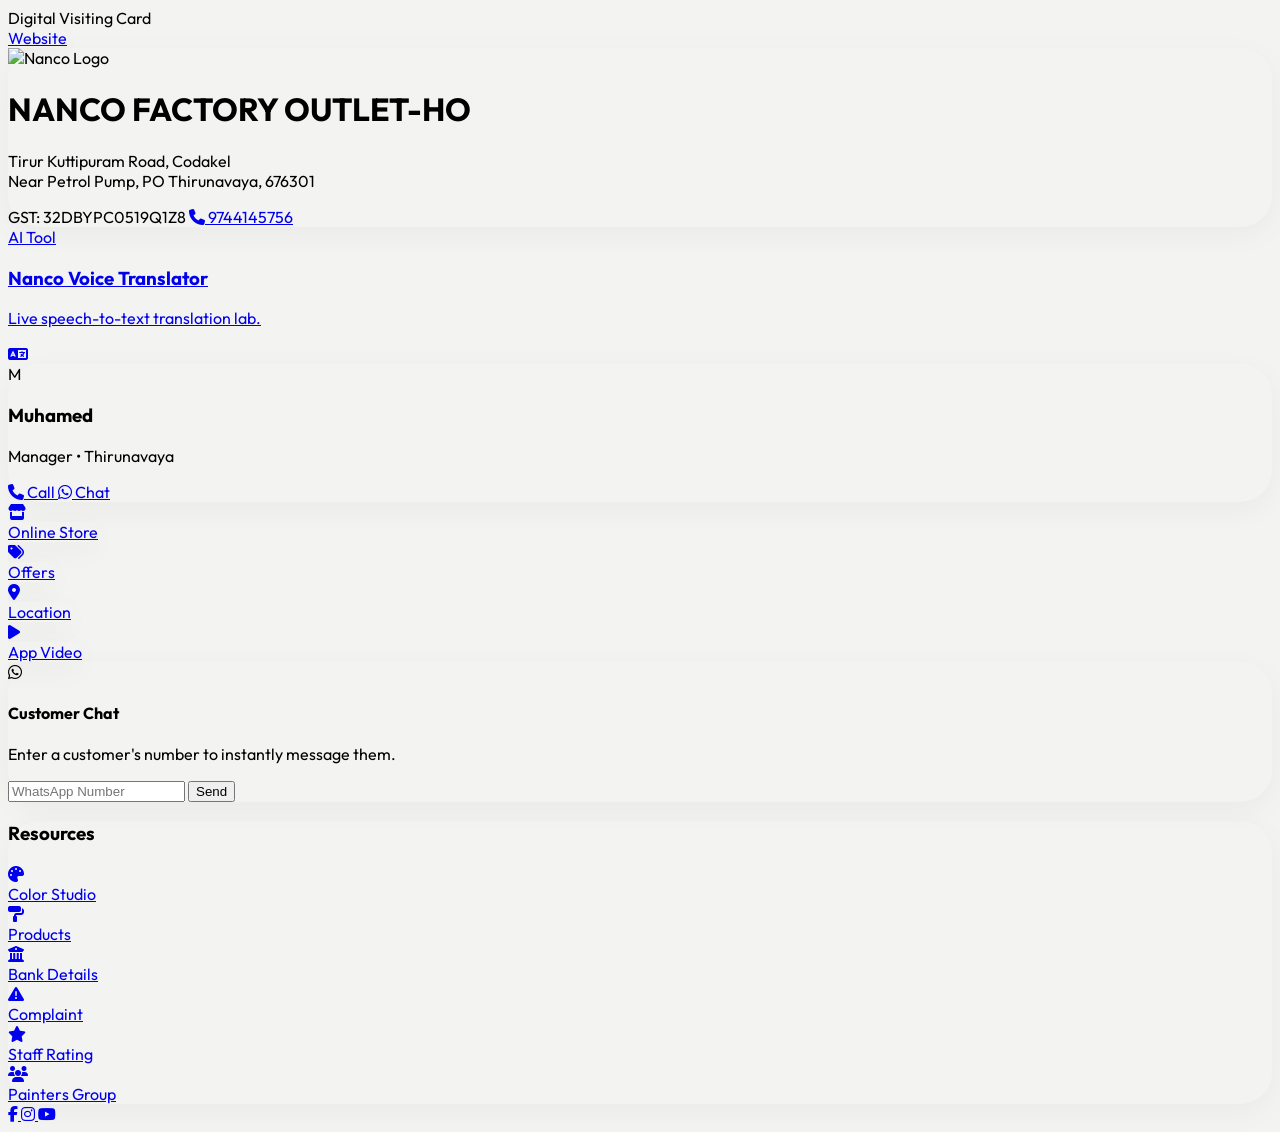
==== visiting_card/index.html @ 69cf0909 "Initial commit of full project" ====
<!DOCTYPE html>
<html lang="en">
<head>
    <meta charset="UTF-8">
    <meta name="viewport" content="width=device-width, initial-scale=1.0, maximum-scale=1.0, user-scalable=no">
    <title>Nanco Paints - Digital Visiting Card</title>
    
    <!-- Google Fonts -->
    <link rel="preconnect" href="https://fonts.googleapis.com">
    <link rel="preconnect" href="https://fonts.gstatic.com" crossorigin>
    <link href="https://fonts.googleapis.com/css2?family=Outfit:wght@300;400;500;600;700;800&display=swap" rel="stylesheet">
    
    <!-- Font Awesome -->
    <link rel="stylesheet" href="https://cdnjs.cloudflare.com/ajax/libs/font-awesome/6.4.0/css/all.min.css">
    
    <!-- Tailwind CSS -->
    <script src="https://cdn.tailwindcss.com"></script>
    <script>
        tailwind.config = {
            theme: {
                extend: {
                    fontFamily: {
                        sans: ['Outfit', 'sans-serif'],
                    },
                    colors: {
                        'lime-spark': '#d2e823',
                        'lavender-mist': '#e9c0e9',
                        'cobalt-band': '#2665d6',
                        'maroon-plate': '#780016',
                        'cobalt-deep': '#061492',
                        'forest-ink': '#254f1a',
                        'mustard-pop': '#d6a337',
                        'linen-canvas': '#f3f3f1',
                        'leaf-wash': '#ebffc5',
                        'moss-tint': '#e8efd6',
                    },
                    boxShadow: {
                        'bento': '0 8px 30px rgba(0,0,0,0.04)',
                        'bento-hover': '0 12px 40px rgba(0,0,0,0.08)',
                    }
                }
            }
        }
    </script>
    
    <style>
        body {
            background-color: #f3f3f1;
            font-family: 'Outfit', sans-serif;
            -webkit-tap-highlight-color: transparent;
        }
        
        .bento-card {
            border-radius: 32px;
            box-shadow: 0 8px 30px rgba(0,0,0,0.04);
            transition: transform 0.3s cubic-bezier(0.4, 0, 0.2, 1), box-shadow 0.3s cubic-bezier(0.4, 0, 0.2, 1);
        }
        
        .bento-card:hover {
            transform: translateY(-2px);
            box-shadow: 0 12px 40px rgba(0,0,0,0.08);
        }
        
        .bento-pill {
            border-radius: 99px;
            box-shadow: 0 4px 20px rgba(0,0,0,0.03);
            transition: all 0.2s ease;
        }
        
        .bento-pill:hover {
            transform: translateY(-2px);
            box-shadow: 0 8px 25px rgba(0,0,0,0.06);
        }

        .icon-wrapper {
            transition: transform 0.3s cubic-bezier(0.34, 1.56, 0.64, 1);
        }
        
        a:hover .icon-wrapper {
            transform: scale(1.1) rotate(5deg);
        }
    </style>
</head>
<body class="min-h-screen text-black flex flex-col items-center pb-20 pt-4 px-4 md:px-8">

    <!-- Floating Navigation Bar -->
    <div class="w-full max-w-2xl mb-6">
        <div class="bg-white rounded-full px-6 py-3 flex flex-row justify-between items-center shadow-bento">
            <div class="flex items-center">
                <span class="font-extrabold text-lg tracking-tight">Digital Visiting Card</span>
            </div>
            <a href="https://nanco-five.vercel.app/" target="_blank" class="bento-pill bg-gray-100 px-5 py-2 text-sm font-bold hover:bg-gray-200">
                Website
            </a>
        </div>
    </div>

    <div class="w-full max-w-2xl grid grid-cols-1 md:grid-cols-2 gap-4">

        <!-- Hero / Branch Info -->
        <div class="bento-card bg-white p-8 md:col-span-2 flex flex-col items-center text-center relative overflow-hidden">
            <div class="absolute -top-20 -right-20 w-48 h-48 bg-leaf-wash rounded-full opacity-50 blur-3xl"></div>
            <div class="absolute -bottom-20 -left-20 w-48 h-48 bg-lavender-mist rounded-full opacity-50 blur-3xl"></div>
            
            <img src="../card/light-logo.png" alt="Nanco Logo" class="h-12 md:h-16 object-contain mb-4 relative z-10">
            <h1 class="text-2xl md:text-3xl font-extrabold tracking-tight mb-2 relative z-10">NANCO FACTORY OUTLET-HO</h1>
            <p class="text-gray-500 text-sm md:text-base font-medium max-w-md mb-4 relative z-10">
                Tirur Kuttipuram Road, Codakel<br>Near Petrol Pump, PO Thirunavaya, 676301
            </p>
            
            <div class="flex flex-wrap justify-center gap-2 mb-2 relative z-10">
                <span class="bg-gray-100 text-gray-700 px-4 py-1.5 rounded-full text-xs font-bold">GST: 32DBYPC0519Q1Z8</span>
                <a href="tel:9744145756" class="bg-leaf-wash text-forest-ink px-4 py-1.5 rounded-full text-xs font-bold hover:bg-lime-spark transition-colors">
                    <i class="fa-solid fa-phone mr-1"></i> 9744145756
                </a>
            </div>
        </div>

        <!-- AI Voice Translator Link (Highlight) -->
        <a href="../card/index.html" class="bento-card bg-lime-spark p-6 md:col-span-2 flex items-center justify-between group cursor-pointer">
            <div>
                <div class="text-xs font-bold uppercase tracking-widest mb-1 opacity-70">AI Tool</div>
                <h3 class="text-xl font-extrabold">Nanco Voice Translator</h3>
                <p class="text-sm font-medium mt-1 opacity-80">Live speech-to-text translation lab.</p>
            </div>
            <div class="w-14 h-14 bg-white rounded-full flex items-center justify-center shadow-sm group-hover:scale-110 transition-transform">
                <i class="fa-solid fa-language text-2xl text-black"></i>
            </div>
        </a>

        <!-- Staff Card -->
        <div class="bento-card bg-lavender-mist p-6 flex flex-col justify-between">
            <div class="flex items-center gap-4 mb-6">
                <div class="w-16 h-16 bg-white rounded-full p-1 shadow-sm shrink-0">
                    <img src="staff/uploads/1781792643_6a33ff83ef217.jpeg" onerror="this.style.display='none'; this.nextElementSibling.style.display='flex';" class="w-full h-full rounded-full object-cover">
                    <div class="w-full h-full rounded-full bg-gray-200 hidden items-center justify-center text-gray-500 text-xl font-bold">M</div>
                </div>
                <div>
                    <h3 class="text-lg font-extrabold">Muhamed</h3>
                    <p class="text-sm font-medium opacity-75">Manager • Thirunavaya</p>
                </div>
            </div>
            
            <div class="flex gap-2">
                <a href="tel:9744145756" class="flex-1 bg-white rounded-2xl py-3 flex items-center justify-center gap-2 font-bold text-sm hover:bg-gray-50 transition-colors">
                    <i class="fa-solid fa-phone"></i> Call
                </a>
                <a href="https://wa.me/8111804398" target="_blank" class="flex-1 bg-white rounded-2xl py-3 flex items-center justify-center gap-2 font-bold text-sm hover:bg-gray-50 transition-colors">
                    <i class="fa-brands fa-whatsapp text-green-500 text-lg"></i> Chat
                </a>
            </div>
        </div>

        <!-- Quick Links Bento Grid -->
        <div class="grid grid-cols-2 gap-4">
            <a href="https://trkmfg.com/admin/cart/" target="_blank" class="bento-card bg-white p-5 flex flex-col items-center justify-center text-center group cursor-pointer aspect-square">
                <div class="w-12 h-12 bg-blue-50 text-blue-600 rounded-2xl flex items-center justify-center text-xl mb-3 icon-wrapper">
                    <i class="fa-solid fa-store"></i>
                </div>
                <span class="font-bold text-sm">Online Store</span>
            </a>
            
            <a href="https://trkmfg.com/color/login/offer_view.php" target="_blank" class="bento-card bg-white p-5 flex flex-col items-center justify-center text-center group cursor-pointer aspect-square">
                <div class="w-12 h-12 bg-orange-50 text-orange-500 rounded-2xl flex items-center justify-center text-xl mb-3 icon-wrapper">
                    <i class="fa-solid fa-tags"></i>
                </div>
                <span class="font-bold text-sm">Offers</span>
            </a>
            
            <a href="https://maps.app.goo.gl/jFPQ5KvFjgc5iy5z5" target="_blank" class="bento-card bg-white p-5 flex flex-col items-center justify-center text-center group cursor-pointer aspect-square">
                <div class="w-12 h-12 bg-red-50 text-red-500 rounded-2xl flex items-center justify-center text-xl mb-3 icon-wrapper">
                    <i class="fa-solid fa-location-dot"></i>
                </div>
                <span class="font-bold text-sm">Location</span>
            </a>

            <a href="https://trkmfg.com/nanco/login/all_product.php" target="_blank" class="bento-card bg-white p-5 flex flex-col items-center justify-center text-center group cursor-pointer aspect-square">
                <div class="w-12 h-12 bg-purple-50 text-purple-600 rounded-2xl flex items-center justify-center text-xl mb-3 icon-wrapper">
                    <i class="fa-solid fa-play"></i>
                </div>
                <span class="font-bold text-sm text-balance">App Video</span>
            </a>
        </div>

        <!-- Direct Customer Chat Widget -->
        <div class="bento-card bg-white p-6 md:col-span-2 flex flex-col md:flex-row items-center gap-4">
            <div class="w-12 h-12 bg-green-50 text-green-500 rounded-2xl flex items-center justify-center text-2xl shrink-0">
                <i class="fa-brands fa-whatsapp"></i>
            </div>
            <div class="flex-1 text-center md:text-left w-full">
                <h4 class="font-bold">Customer Chat</h4>
                <p class="text-xs text-gray-500 mb-2 md:mb-0">Enter a customer's number to instantly message them.</p>
            </div>
            <div class="flex w-full md:w-auto">
                <input type="tel" id="customer_mobile" placeholder="WhatsApp Number" class="bg-gray-100 rounded-l-2xl px-4 py-3 text-sm font-medium w-full md:w-48 outline-none focus:ring-2 focus:ring-lime-spark">
                <button onclick="openWhatsapp()" class="bg-black text-white px-5 py-3 rounded-r-2xl font-bold text-sm hover:bg-gray-800 transition-colors">
                    Send
                </button>
            </div>
        </div>

        <!-- Additional Links List -->
        <div class="bento-card bg-white p-6 md:col-span-2">
            <h3 class="font-extrabold text-lg mb-4">Resources</h3>
            <div class="grid grid-cols-1 sm:grid-cols-2 gap-3">
                <a href="https://nanco-five.vercel.app/colors.html" target="_blank" class="flex items-center gap-3 p-3 rounded-2xl hover:bg-gray-50 transition-colors group">
                    <div class="w-10 h-10 bg-leaf-wash rounded-full flex items-center justify-center text-forest-ink icon-wrapper"><i class="fa-solid fa-palette"></i></div>
                    <span class="font-semibold text-sm">Color Studio</span>
                </a>
                <a href="https://nanco-five.vercel.app/products.html" target="_blank" class="flex items-center gap-3 p-3 rounded-2xl hover:bg-gray-50 transition-colors group">
                    <div class="w-10 h-10 bg-gray-100 rounded-full flex items-center justify-center text-gray-700 icon-wrapper"><i class="fa-solid fa-paint-roller"></i></div>
                    <span class="font-semibold text-sm">Products</span>
                </a>
                <a href="bank_details.php?id=9" target="_blank" class="flex items-center gap-3 p-3 rounded-2xl hover:bg-gray-50 transition-colors group">
                    <div class="w-10 h-10 bg-gray-100 rounded-full flex items-center justify-center text-gray-700 icon-wrapper"><i class="fa-solid fa-building-columns"></i></div>
                    <span class="font-semibold text-sm">Bank Details</span>
                </a>
                <a href="https://trkmfg.com/nanco/complaint.php" target="_blank" class="flex items-center gap-3 p-3 rounded-2xl hover:bg-gray-50 transition-colors group">
                    <div class="w-10 h-10 bg-gray-100 rounded-full flex items-center justify-center text-gray-700 icon-wrapper"><i class="fa-solid fa-triangle-exclamation"></i></div>
                    <span class="font-semibold text-sm">Complaint</span>
                </a>
                <a href="https://trkmfg.com/nanco/staff_rating.php" target="_blank" class="flex items-center gap-3 p-3 rounded-2xl hover:bg-gray-50 transition-colors group">
                    <div class="w-10 h-10 bg-gray-100 rounded-full flex items-center justify-center text-gray-700 icon-wrapper"><i class="fa-solid fa-star"></i></div>
                    <span class="font-semibold text-sm">Staff Rating</span>
                </a>
                <a href="https://chat.whatsapp.com/E2bJkGaMHL31SEFvOdfPUx?s=qt&amp;p=a&amp;mlu=2&amp;amv=3" target="_blank" class="flex items-center gap-3 p-3 rounded-2xl hover:bg-gray-50 transition-colors group">
                    <div class="w-10 h-10 bg-green-100 rounded-full flex items-center justify-center text-green-700 icon-wrapper"><i class="fa-solid fa-users"></i></div>
                    <span class="font-semibold text-sm">Painters Group</span>
                </a>
            </div>
        </div>

        <!-- Footer Socials -->
        <div class="md:col-span-2 flex justify-center gap-4 mt-4">
            <a href="https://www.facebook.com/share/1FBpDUJU29/" target="_blank" class="w-12 h-12 bg-white rounded-full flex items-center justify-center text-xl text-blue-600 shadow-sm hover:scale-110 hover:-rotate-6 transition-transform">
                <i class="fa-brands fa-facebook-f"></i>
            </a>
            <a href="https://www.instagram.com/nancopaints" target="_blank" class="w-12 h-12 bg-white rounded-full flex items-center justify-center text-xl text-pink-600 shadow-sm hover:scale-110 hover:-rotate-6 transition-transform">
                <i class="fa-brands fa-instagram"></i>
            </a>
            <a href="https://www.youtube.com/@nancopaints" target="_blank" class="w-12 h-12 bg-white rounded-full flex items-center justify-center text-xl text-red-600 shadow-sm hover:scale-110 hover:-rotate-6 transition-transform">
                <i class="fa-brands fa-youtube"></i>
            </a>
        </div>

    </div>

    <script>
        function openWhatsapp() {
            let mobile = document.getElementById('customer_mobile').value.trim();
            if (mobile === '') {
                alert('Please enter a WhatsApp number');
                return;
            }
            // Strip non-digits
            mobile = mobile.replace(/\D/g, '');
            // Only add country code if it's 10 digits
            let finalNumber = mobile.length === 10 ? '91' + mobile : mobile;
            window.open('https://wa.me/' + finalNumber, '_blank');
        }
    </script>
</body>
</html>
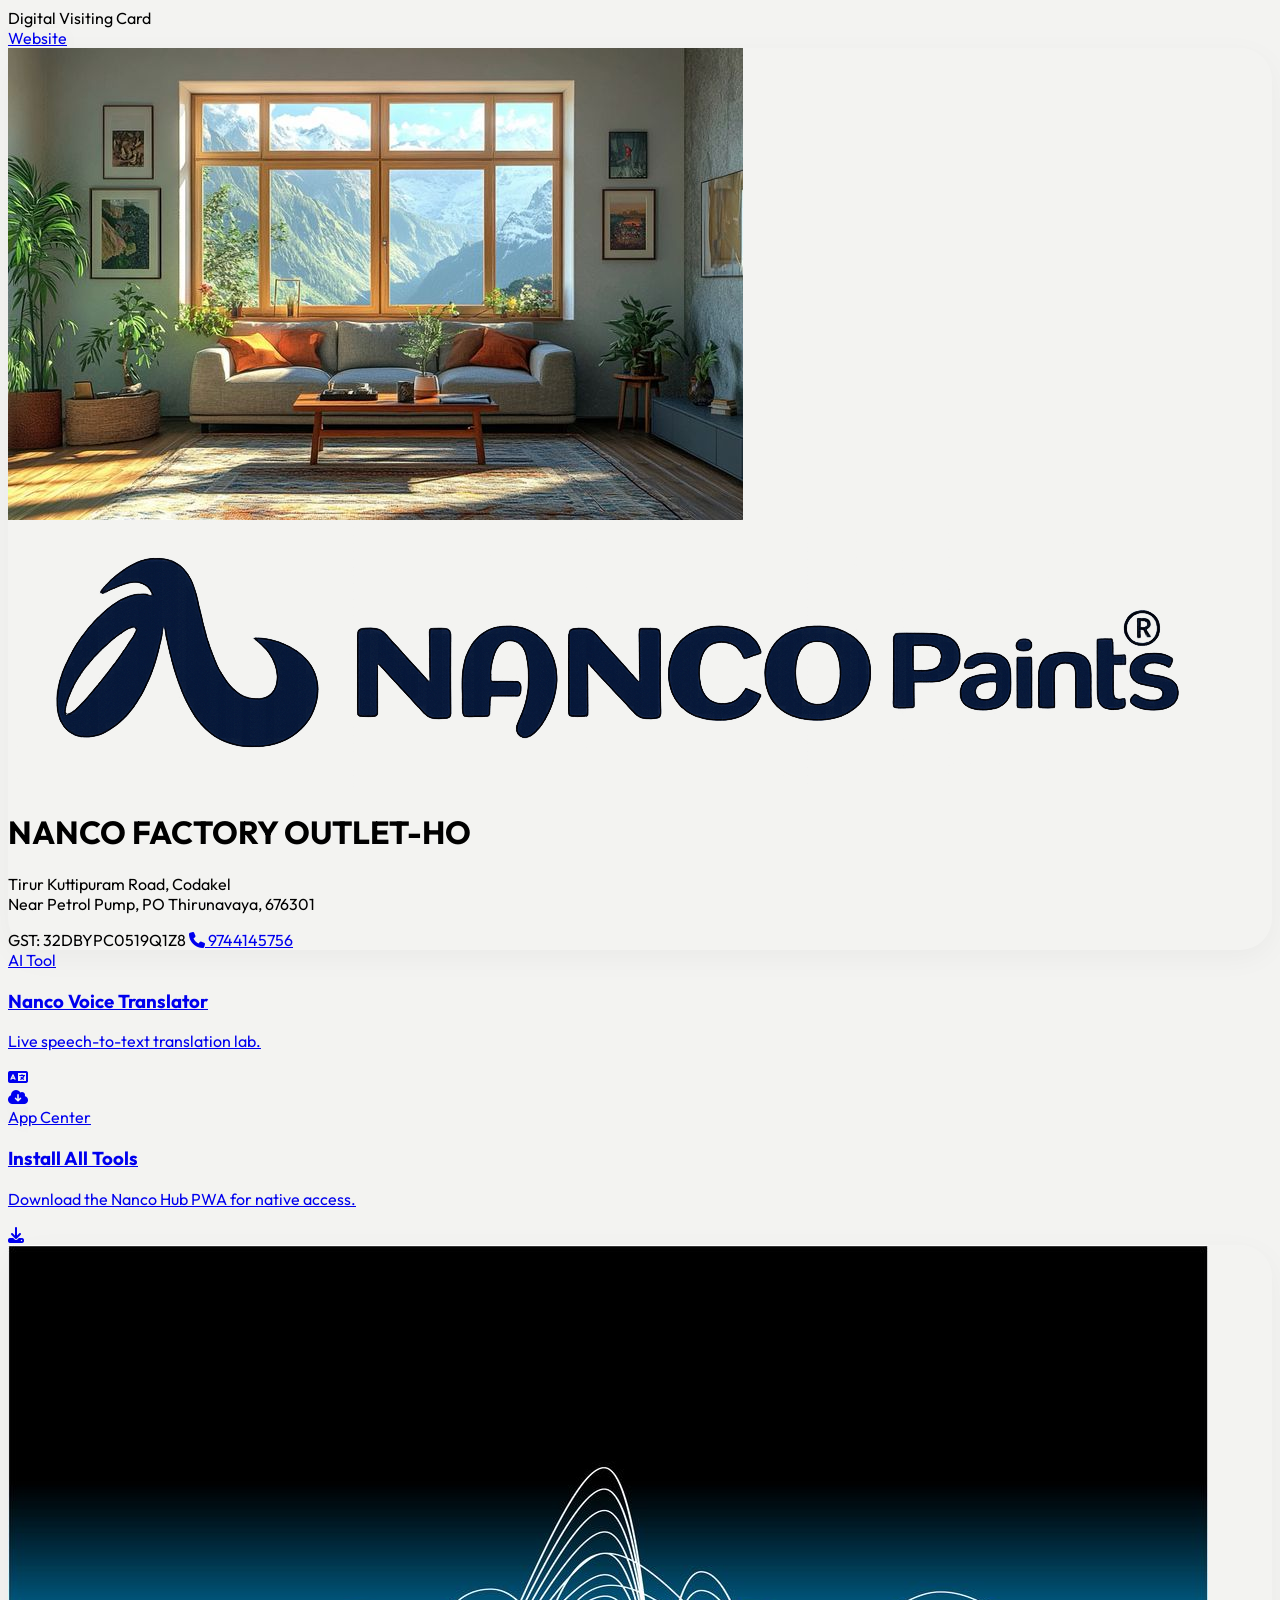
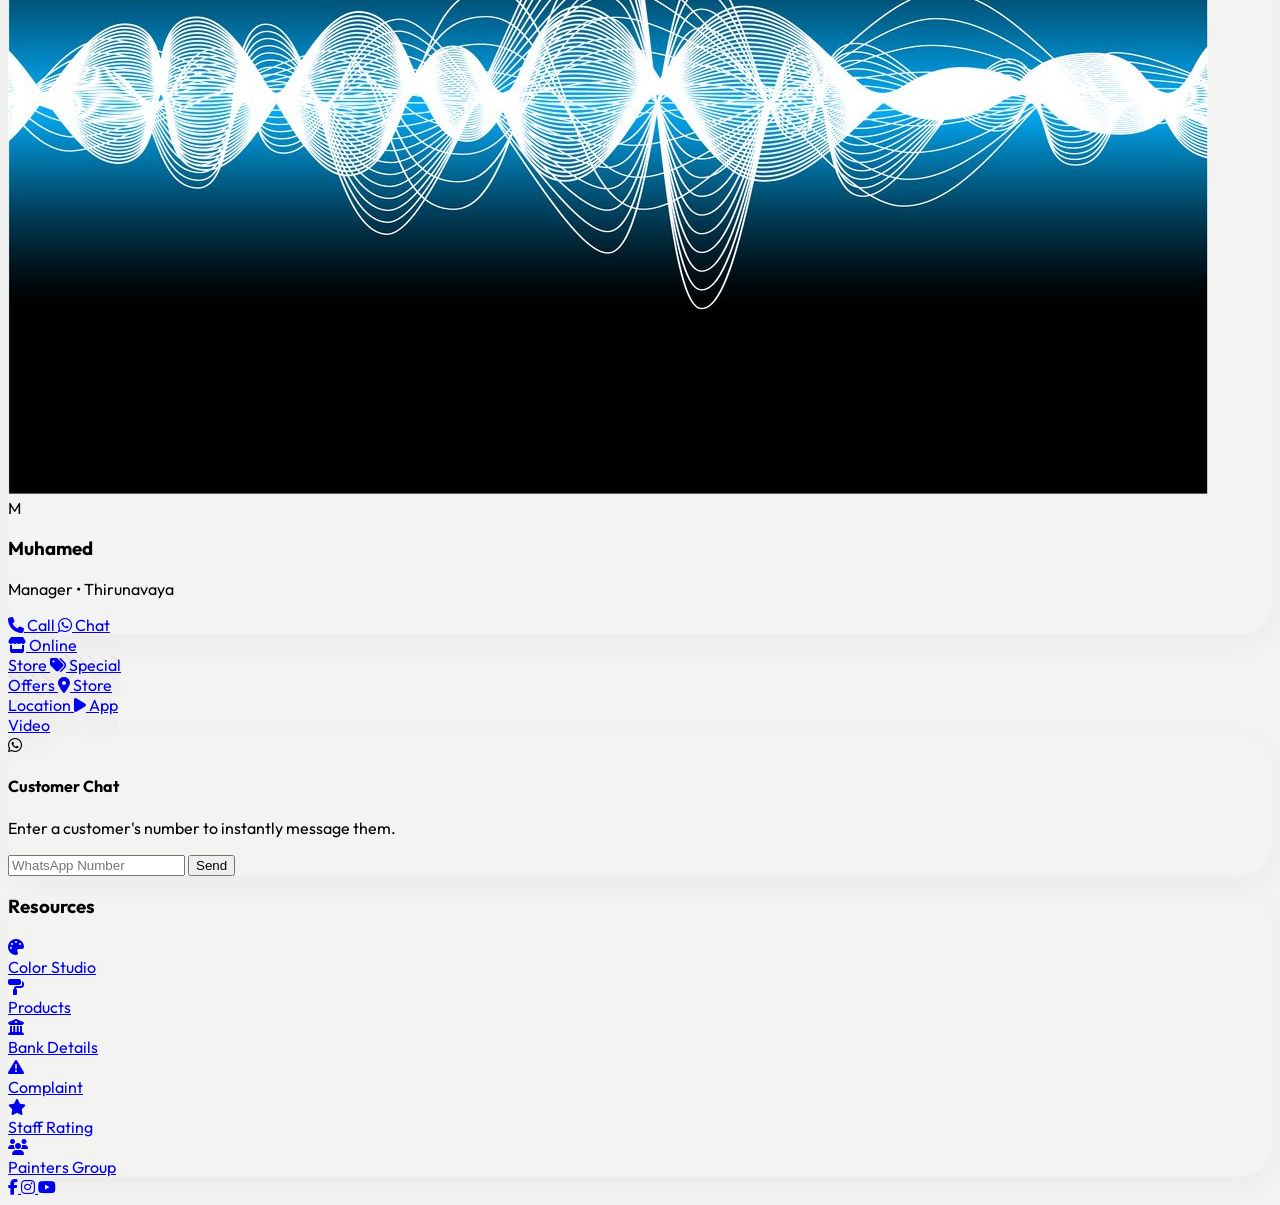
==== commit 500269e7: "Refactor TTS audio sharing to Base64, add download button, enable continuous speech recognition, and" ====
--- a/visiting_card/index.html
+++ b/visiting_card/index.html
@@ -84,40 +84,42 @@
 <body class="min-h-screen text-black flex flex-col items-center pb-20 pt-4 px-4 md:px-8">
 
     <!-- Floating Navigation Bar -->
-    <div class="w-full max-w-2xl mb-6">
-        <div class="bg-white rounded-full px-6 py-3 flex flex-row justify-between items-center shadow-bento">
+    <div class="w-full max-w-4xl mb-6">
+        <div class="bg-gray-900 text-white rounded-full px-6 py-3 flex flex-row justify-between items-center shadow-bento border border-white/10">
             <div class="flex items-center">
-                <span class="font-extrabold text-lg tracking-tight">Digital Visiting Card</span>
-            </div>
-            <a href="https://nanco-five.vercel.app/" target="_blank" class="bento-pill bg-gray-100 px-5 py-2 text-sm font-bold hover:bg-gray-200">
+                <span class="font-extrabold text-lg tracking-tight drop-shadow-md">Digital Visiting Card</span>
+            </div>
+            <a href="https://nanco-five.vercel.app/" target="_blank" class="bento-pill bg-lime-spark text-black px-5 py-2 text-sm font-bold hover:bg-white transition-colors shadow-sm">
                 Website
             </a>
         </div>
     </div>
 
-    <div class="w-full max-w-2xl grid grid-cols-1 md:grid-cols-2 gap-4">
+    <div class="w-full max-w-4xl grid grid-cols-1 md:grid-cols-2 gap-4">
 
         <!-- Hero / Branch Info -->
-        <div class="bento-card bg-white p-8 md:col-span-2 flex flex-col items-center text-center relative overflow-hidden">
-            <div class="absolute -top-20 -right-20 w-48 h-48 bg-leaf-wash rounded-full opacity-50 blur-3xl"></div>
-            <div class="absolute -bottom-20 -left-20 w-48 h-48 bg-lavender-mist rounded-full opacity-50 blur-3xl"></div>
-            
-            <img src="../card/light-logo.png" alt="Nanco Logo" class="h-12 md:h-16 object-contain mb-4 relative z-10">
-            <h1 class="text-2xl md:text-3xl font-extrabold tracking-tight mb-2 relative z-10">NANCO FACTORY OUTLET-HO</h1>
-            <p class="text-gray-500 text-sm md:text-base font-medium max-w-md mb-4 relative z-10">
+        <div class="bento-card bg-gray-900 p-8 md:col-span-2 flex flex-col items-center text-center relative overflow-hidden">
+            <!-- Background Image with Dark Overlay -->
+            <div class="absolute inset-0 z-0 bg-black">
+                <img src="../assets/visualizer%20bg.jpg" alt="Background" class="w-full h-full object-cover opacity-40">
+            </div>
+            
+            <img src="../card/light-logo.png" alt="Nanco Logo" class="h-12 md:h-16 object-contain mb-4 relative z-10 brightness-0 invert drop-shadow-md">
+            <h1 class="text-2xl md:text-3xl font-extrabold tracking-tight mb-2 relative z-10 text-white drop-shadow-lg">NANCO FACTORY OUTLET-HO</h1>
+            <p class="text-gray-200 text-sm md:text-base font-medium max-w-md mb-4 relative z-10 drop-shadow-md">
                 Tirur Kuttipuram Road, Codakel<br>Near Petrol Pump, PO Thirunavaya, 676301
             </p>
             
             <div class="flex flex-wrap justify-center gap-2 mb-2 relative z-10">
-                <span class="bg-gray-100 text-gray-700 px-4 py-1.5 rounded-full text-xs font-bold">GST: 32DBYPC0519Q1Z8</span>
-                <a href="tel:9744145756" class="bg-leaf-wash text-forest-ink px-4 py-1.5 rounded-full text-xs font-bold hover:bg-lime-spark transition-colors">
+                <span class="bg-black/40 text-white px-4 py-1.5 rounded-full text-xs font-bold backdrop-blur-md border border-white/10">GST: 32DBYPC0519Q1Z8</span>
+                <a href="tel:9744145756" class="bg-lime-spark text-black px-4 py-1.5 rounded-full text-xs font-bold hover:bg-white transition-colors shadow-lg">
                     <i class="fa-solid fa-phone mr-1"></i> 9744145756
                 </a>
             </div>
         </div>
 
         <!-- AI Voice Translator Link (Highlight) -->
-        <a href="../card/index.html" class="bento-card bg-lime-spark p-6 md:col-span-2 flex items-center justify-between group cursor-pointer">
+        <a href="../card/index.html" class="bento-card bg-lime-spark p-6 md:col-span-2 flex items-center justify-between group cursor-pointer shadow-md">
             <div>
                 <div class="text-xs font-bold uppercase tracking-widest mb-1 opacity-70">AI Tool</div>
                 <h3 class="text-xl font-extrabold">Nanco Voice Translator</h3>
@@ -128,57 +130,73 @@
             </div>
         </a>
 
+        <!-- Install All PWA App Link -->
+        <a href="https://nanco-five.vercel.app/" target="_blank" class="bento-card bg-gradient-to-r from-blue-600 to-indigo-800 text-white p-6 md:col-span-2 flex items-center justify-between group cursor-pointer relative overflow-hidden shadow-lg border border-black/5">
+            <!-- Background accent graphic -->
+            <i class="fa-solid fa-cloud-arrow-down absolute -right-4 -bottom-6 text-9xl opacity-10 transform group-hover:-translate-y-2 group-hover:scale-110 transition-all duration-500"></i>
+            
+            <div class="relative z-10">
+                <div class="text-xs font-bold uppercase tracking-widest mb-1 text-blue-200">App Center</div>
+                <h3 class="text-xl font-extrabold drop-shadow-sm">Install All Tools</h3>
+                <p class="text-sm font-medium mt-1 text-blue-100/90">Download the Nanco Hub PWA for native access.</p>
+            </div>
+            <div class="w-14 h-14 bg-white/10 backdrop-blur-md rounded-full flex items-center justify-center shadow-sm border border-white/20 group-hover:scale-110 group-hover:bg-white/20 transition-all relative z-10">
+                <i class="fa-solid fa-download text-xl text-white"></i>
+            </div>
+        </a>
+
         <!-- Staff Card -->
-        <div class="bento-card bg-lavender-mist p-6 flex flex-col justify-between">
-            <div class="flex items-center gap-4 mb-6">
-                <div class="w-16 h-16 bg-white rounded-full p-1 shadow-sm shrink-0">
+        <div class="bento-card bg-gray-900 p-6 flex flex-col justify-between relative overflow-hidden text-white">
+            <!-- Background Image with Dark Overlay -->
+            <div class="absolute inset-0 z-0 bg-black">
+                <img src="../assets/callbg.jpg" alt="Background" class="w-full h-full object-cover opacity-50">
+            </div>
+
+            <div class="flex items-center gap-4 mb-6 relative z-10 drop-shadow-md">
+                <div class="w-16 h-16 bg-white/10 rounded-full p-1 shadow-sm shrink-0 backdrop-blur-md border border-white/20">
                     <img src="staff/uploads/1781792643_6a33ff83ef217.jpeg" onerror="this.style.display='none'; this.nextElementSibling.style.display='flex';" class="w-full h-full rounded-full object-cover">
-                    <div class="w-full h-full rounded-full bg-gray-200 hidden items-center justify-center text-gray-500 text-xl font-bold">M</div>
+                    <div class="w-full h-full rounded-full bg-gray-800 hidden items-center justify-center text-white text-xl font-bold">M</div>
                 </div>
                 <div>
-                    <h3 class="text-lg font-extrabold">Muhamed</h3>
-                    <p class="text-sm font-medium opacity-75">Manager • Thirunavaya</p>
+                    <h3 class="text-lg font-extrabold text-white drop-shadow-lg">Muhamed</h3>
+                    <p class="text-sm font-medium text-gray-200">Manager • Thirunavaya</p>
                 </div>
             </div>
             
-            <div class="flex gap-2">
-                <a href="tel:9744145756" class="flex-1 bg-white rounded-2xl py-3 flex items-center justify-center gap-2 font-bold text-sm hover:bg-gray-50 transition-colors">
+            <div class="flex gap-2 relative z-10">
+                <a href="tel:9744145756" class="flex-1 bg-white/20 rounded-2xl py-3 flex items-center justify-center gap-2 font-bold text-sm text-white hover:bg-white/30 backdrop-blur-md border border-white/10 transition-colors shadow-lg">
                     <i class="fa-solid fa-phone"></i> Call
                 </a>
-                <a href="https://wa.me/8111804398" target="_blank" class="flex-1 bg-white rounded-2xl py-3 flex items-center justify-center gap-2 font-bold text-sm hover:bg-gray-50 transition-colors">
-                    <i class="fa-brands fa-whatsapp text-green-500 text-lg"></i> Chat
+                <a href="https://wa.me/8111804398" target="_blank" class="flex-1 bg-lime-spark rounded-2xl py-3 flex items-center justify-center gap-2 font-bold text-sm text-black hover:bg-white transition-colors shadow-lg">
+                    <i class="fa-brands fa-whatsapp text-green-700 text-lg"></i> Chat
                 </a>
             </div>
         </div>
 
         <!-- Quick Links Bento Grid -->
         <div class="grid grid-cols-2 gap-4">
-            <a href="https://trkmfg.com/admin/cart/" target="_blank" class="bento-card bg-white p-5 flex flex-col items-center justify-center text-center group cursor-pointer aspect-square">
-                <div class="w-12 h-12 bg-blue-50 text-blue-600 rounded-2xl flex items-center justify-center text-xl mb-3 icon-wrapper">
-                    <i class="fa-solid fa-store"></i>
-                </div>
-                <span class="font-bold text-sm">Online Store</span>
-            </a>
-            
-            <a href="https://trkmfg.com/color/login/offer_view.php" target="_blank" class="bento-card bg-white p-5 flex flex-col items-center justify-center text-center group cursor-pointer aspect-square">
-                <div class="w-12 h-12 bg-orange-50 text-orange-500 rounded-2xl flex items-center justify-center text-xl mb-3 icon-wrapper">
-                    <i class="fa-solid fa-tags"></i>
-                </div>
-                <span class="font-bold text-sm">Offers</span>
-            </a>
-            
-            <a href="https://maps.app.goo.gl/jFPQ5KvFjgc5iy5z5" target="_blank" class="bento-card bg-white p-5 flex flex-col items-center justify-center text-center group cursor-pointer aspect-square">
-                <div class="w-12 h-12 bg-red-50 text-red-500 rounded-2xl flex items-center justify-center text-xl mb-3 icon-wrapper">
-                    <i class="fa-solid fa-location-dot"></i>
-                </div>
-                <span class="font-bold text-sm">Location</span>
-            </a>
-
-            <a href="https://trkmfg.com/nanco/login/all_product.php" target="_blank" class="bento-card bg-white p-5 flex flex-col items-center justify-center text-center group cursor-pointer aspect-square">
-                <div class="w-12 h-12 bg-purple-50 text-purple-600 rounded-2xl flex items-center justify-center text-xl mb-3 icon-wrapper">
-                    <i class="fa-solid fa-play"></i>
-                </div>
-                <span class="font-bold text-sm text-balance">App Video</span>
+            <!-- Cobalt Band with Grid Pattern -->
+            <a href="https://trkmfg.com/admin/cart/" target="_blank" class="bento-card bg-cobalt-band text-white p-5 flex flex-col items-end justify-start text-right group cursor-pointer aspect-square relative overflow-hidden shadow-lg border border-black/5" style="background-image: linear-gradient(rgba(255,255,255,0.1) 1px, transparent 1px), linear-gradient(90deg, rgba(255,255,255,0.1) 1px, transparent 1px); background-size: 20px 20px;">
+                <i class="fa-solid fa-store absolute -bottom-2 left-0 md:left-2 text-[7rem] md:text-[8rem] opacity-40 transform -rotate-12 group-hover:scale-110 group-hover:-rotate-6 transition-transform duration-500"></i>
+                <span class="font-extrabold text-base md:text-lg drop-shadow-md relative z-10 leading-tight">Online<br>Store</span>
+            </a>
+            
+            <!-- Mustard Pop with Diagonal Stripes -->
+            <a href="https://trkmfg.com/color/login/offer_view.php" target="_blank" class="bento-card bg-mustard-pop text-black p-5 flex flex-col items-end justify-start text-right group cursor-pointer aspect-square relative overflow-hidden shadow-lg border border-black/5" style="background-image: repeating-linear-gradient(45deg, rgba(0,0,0,0.05) 0, rgba(0,0,0,0.05) 2px, transparent 2px, transparent 8px);">
+                <i class="fa-solid fa-tags absolute -bottom-2 left-0 md:left-2 text-[7rem] md:text-[8rem] opacity-30 transform -rotate-12 group-hover:scale-110 group-hover:-rotate-6 transition-transform duration-500"></i>
+                <span class="font-extrabold text-base md:text-lg drop-shadow-sm relative z-10 leading-tight">Special<br>Offers</span>
+            </a>
+            
+            <!-- Maroon Plate with Polka Dots -->
+            <a href="https://maps.app.goo.gl/jFPQ5KvFjgc5iy5z5" target="_blank" class="bento-card bg-maroon-plate text-white p-5 flex flex-col items-end justify-start text-right group cursor-pointer aspect-square relative overflow-hidden shadow-lg border border-black/5" style="background-image: radial-gradient(rgba(255,255,255,0.15) 2px, transparent 2px); background-size: 16px 16px;">
+                <i class="fa-solid fa-location-dot absolute -bottom-2 left-2 md:left-4 text-[7rem] md:text-[8rem] opacity-40 transform -rotate-12 group-hover:scale-110 group-hover:-rotate-6 transition-transform duration-500"></i>
+                <span class="font-extrabold text-base md:text-lg drop-shadow-md relative z-10 leading-tight">Store<br>Location</span>
+            </a>
+
+            <!-- Forest Ink with Reverse Diagonal Stripes -->
+            <a href="https://trkmfg.com/nanco/login/all_product.php" target="_blank" class="bento-card bg-forest-ink text-white p-5 flex flex-col items-end justify-start text-right group cursor-pointer aspect-square relative overflow-hidden shadow-lg border border-black/5" style="background-image: repeating-linear-gradient(-45deg, rgba(255,255,255,0.06) 0, rgba(255,255,255,0.06) 2px, transparent 2px, transparent 8px);">
+                <i class="fa-solid fa-play absolute -bottom-2 left-0 md:left-2 text-[7rem] md:text-[8rem] opacity-40 transform -rotate-12 group-hover:scale-110 group-hover:-rotate-6 transition-transform duration-500"></i>
+                <span class="font-extrabold text-base md:text-lg text-balance drop-shadow-md relative z-10 leading-tight">App<br>Video</span>
             </a>
         </div>
 
@@ -200,8 +218,8 @@
         </div>
 
         <!-- Additional Links List -->
-        <div class="bento-card bg-white p-6 md:col-span-2">
-            <h3 class="font-extrabold text-lg mb-4">Resources</h3>
+        <div class="bento-card bg-lavender-mist p-6 md:col-span-2 border border-black/5">
+            <h3 class="font-extrabold text-lg mb-4 text-black">Resources</h3>
             <div class="grid grid-cols-1 sm:grid-cols-2 gap-3">
                 <a href="https://nanco-five.vercel.app/colors.html" target="_blank" class="flex items-center gap-3 p-3 rounded-2xl hover:bg-gray-50 transition-colors group">
                     <div class="w-10 h-10 bg-leaf-wash rounded-full flex items-center justify-center text-forest-ink icon-wrapper"><i class="fa-solid fa-palette"></i></div>
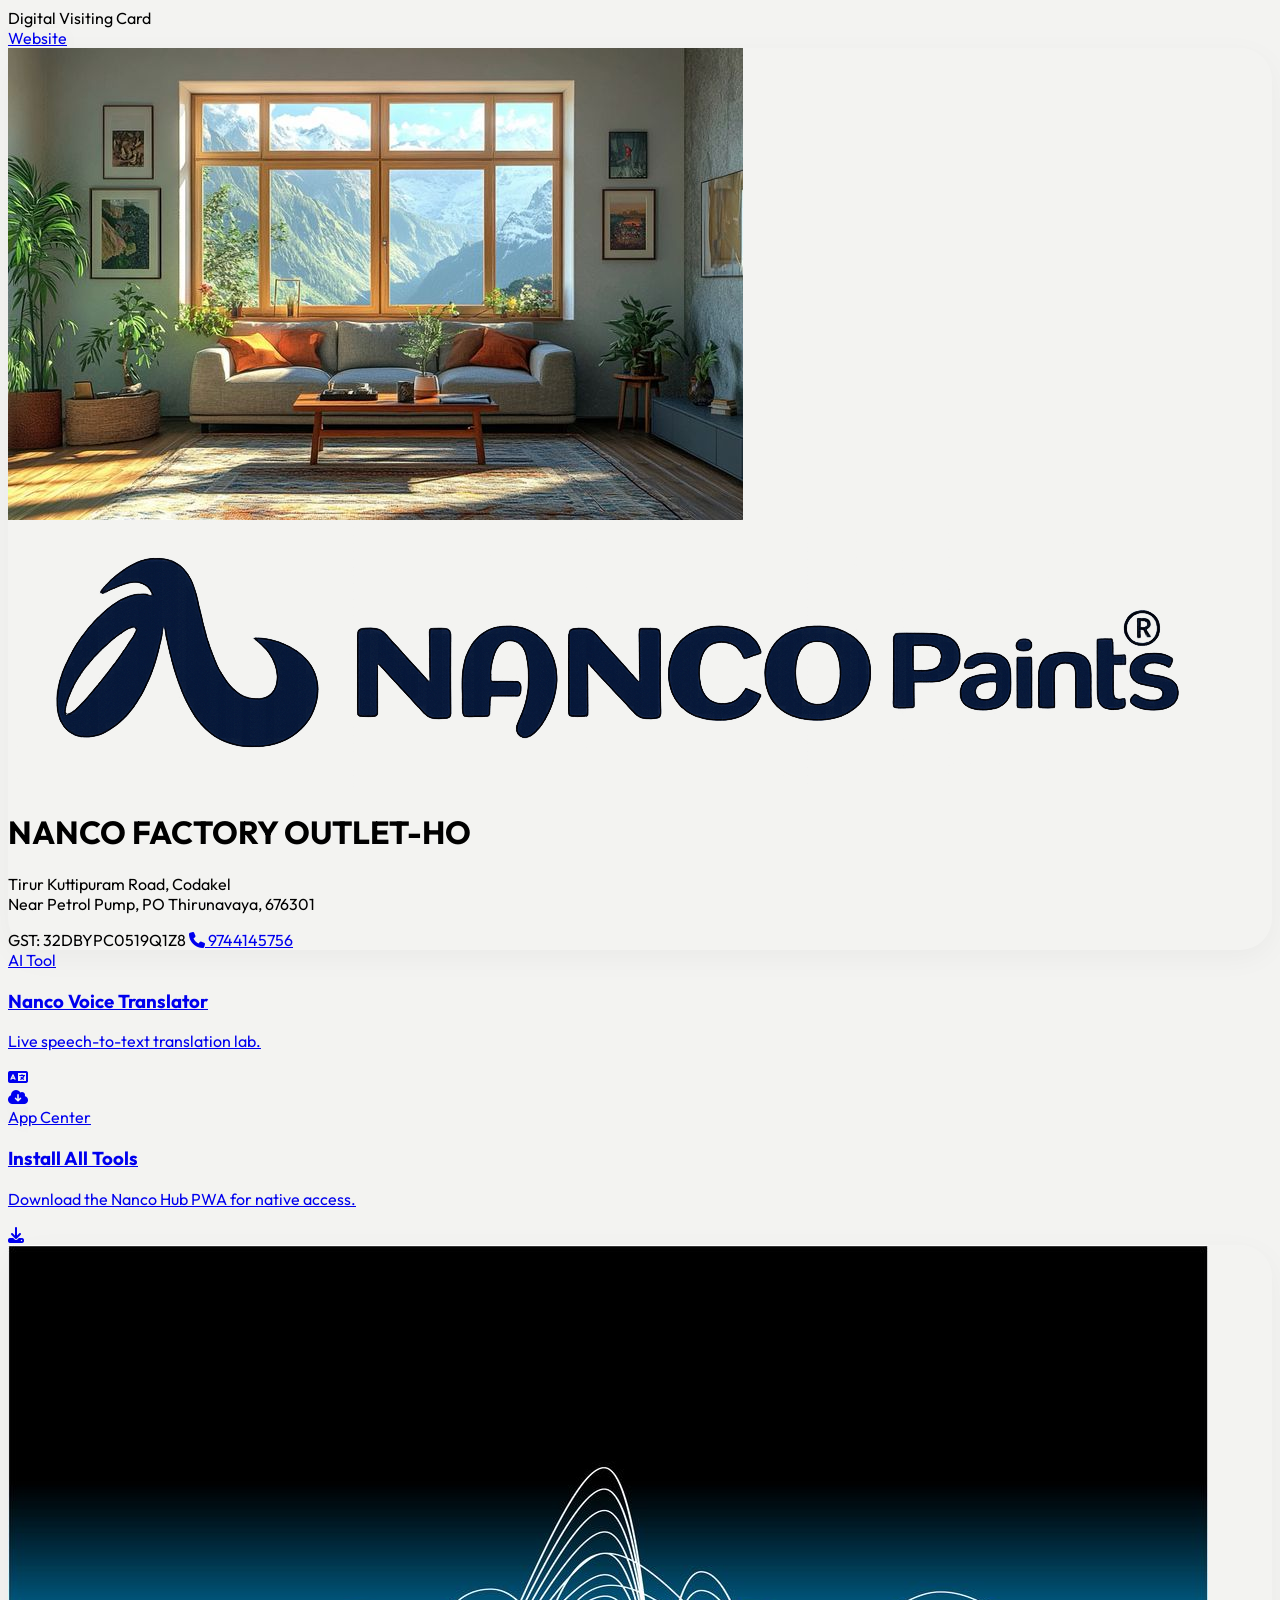
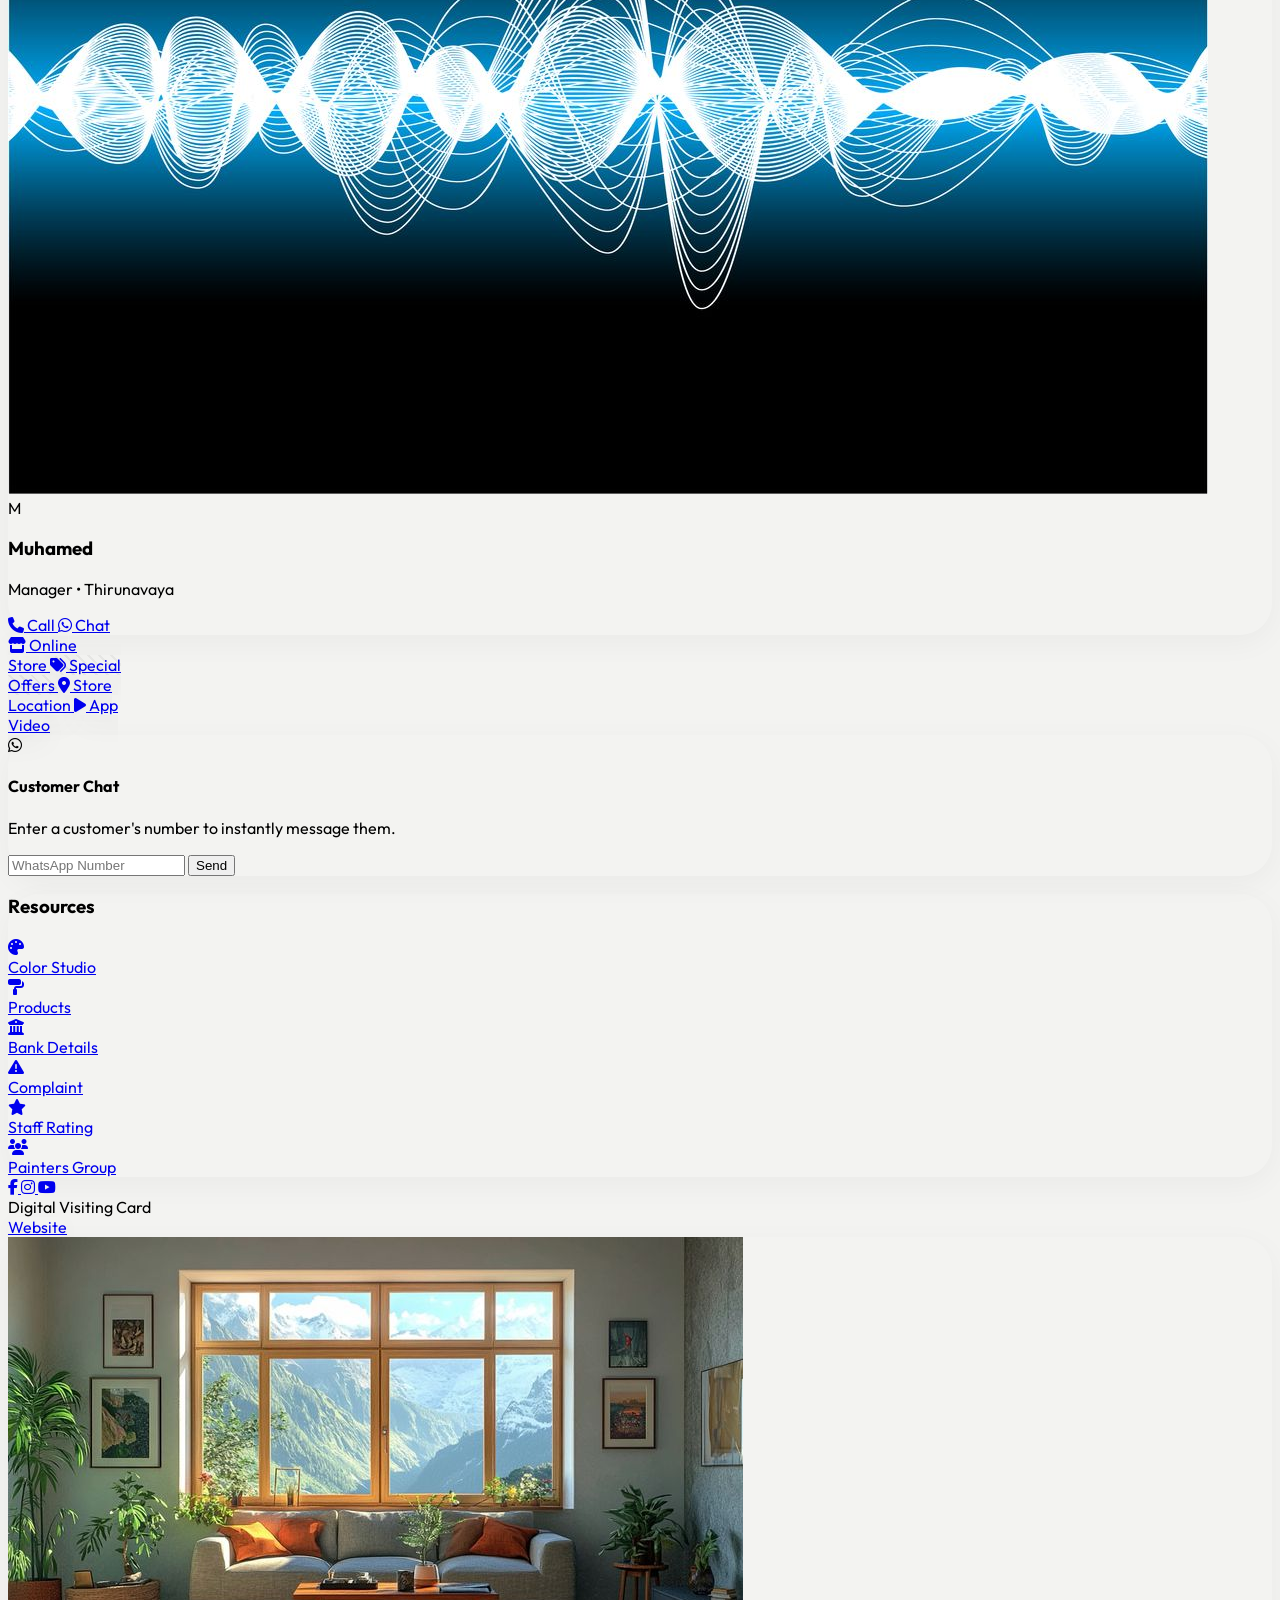
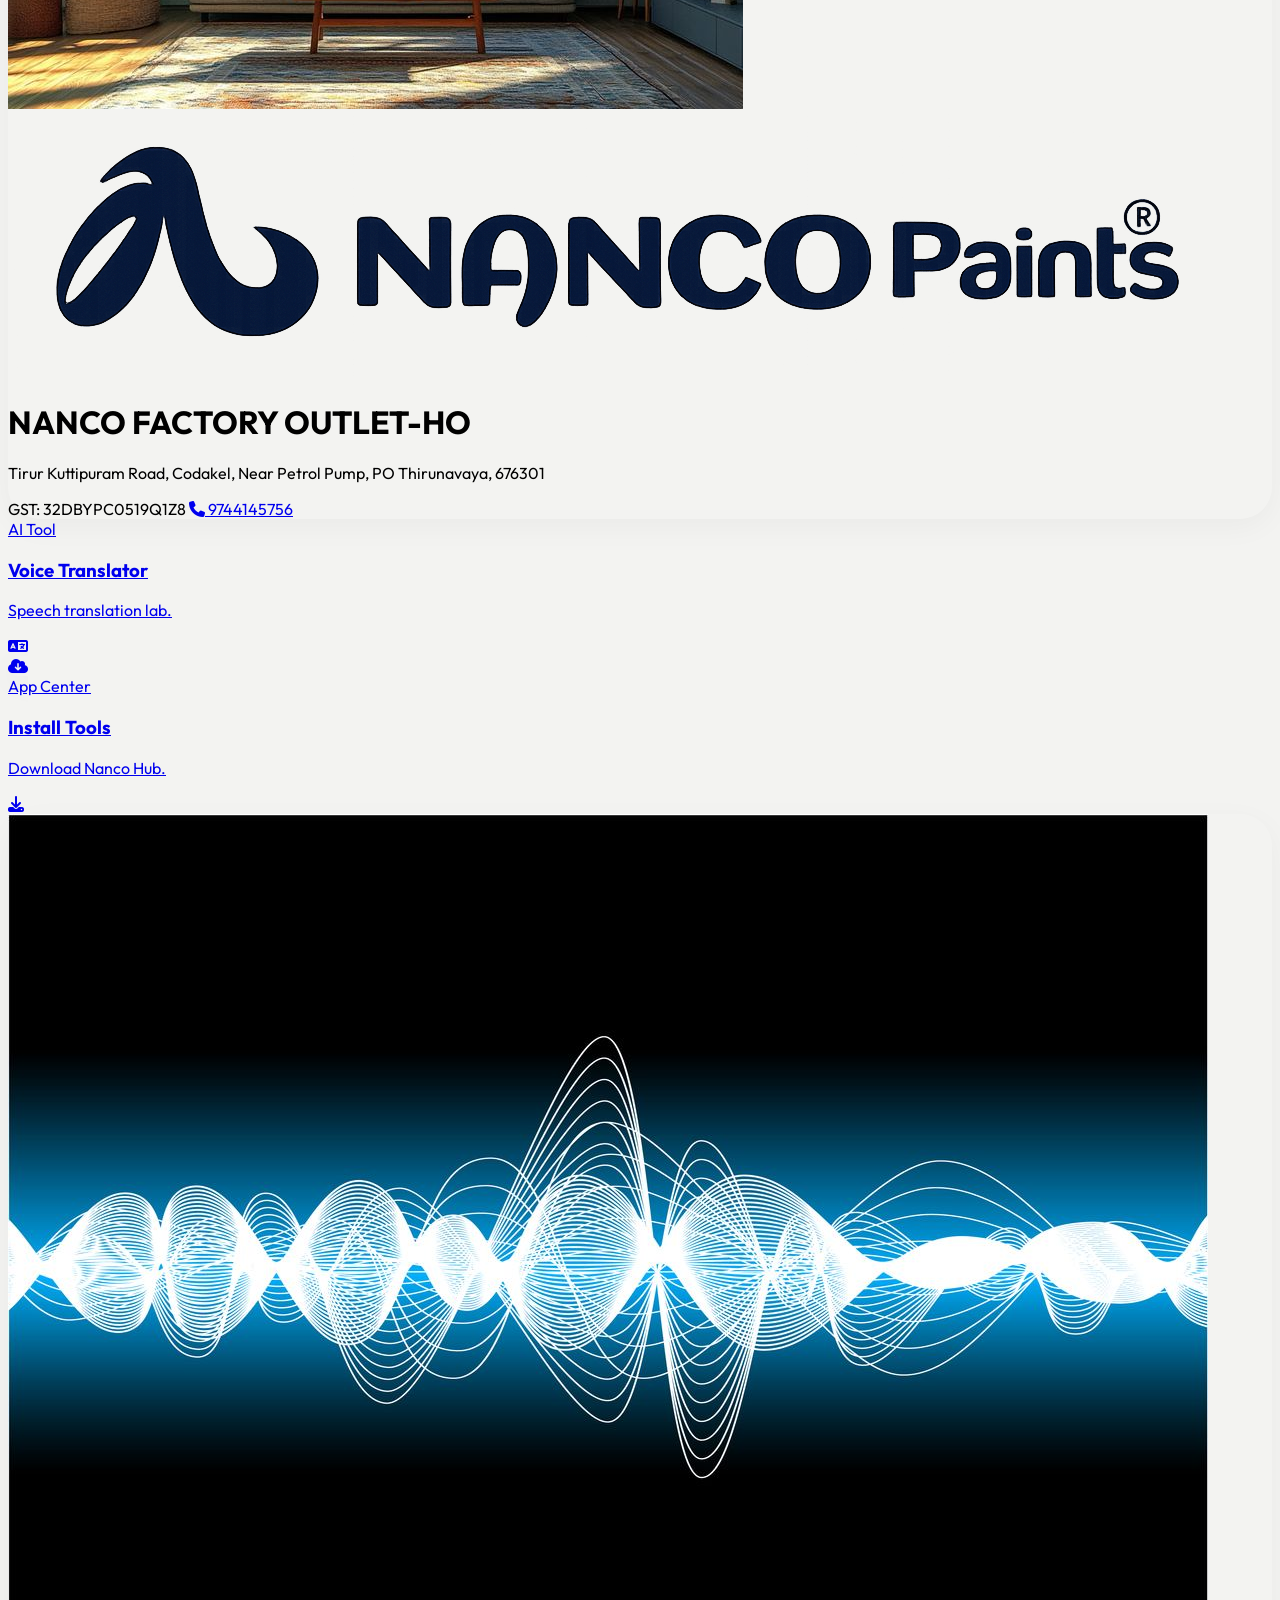
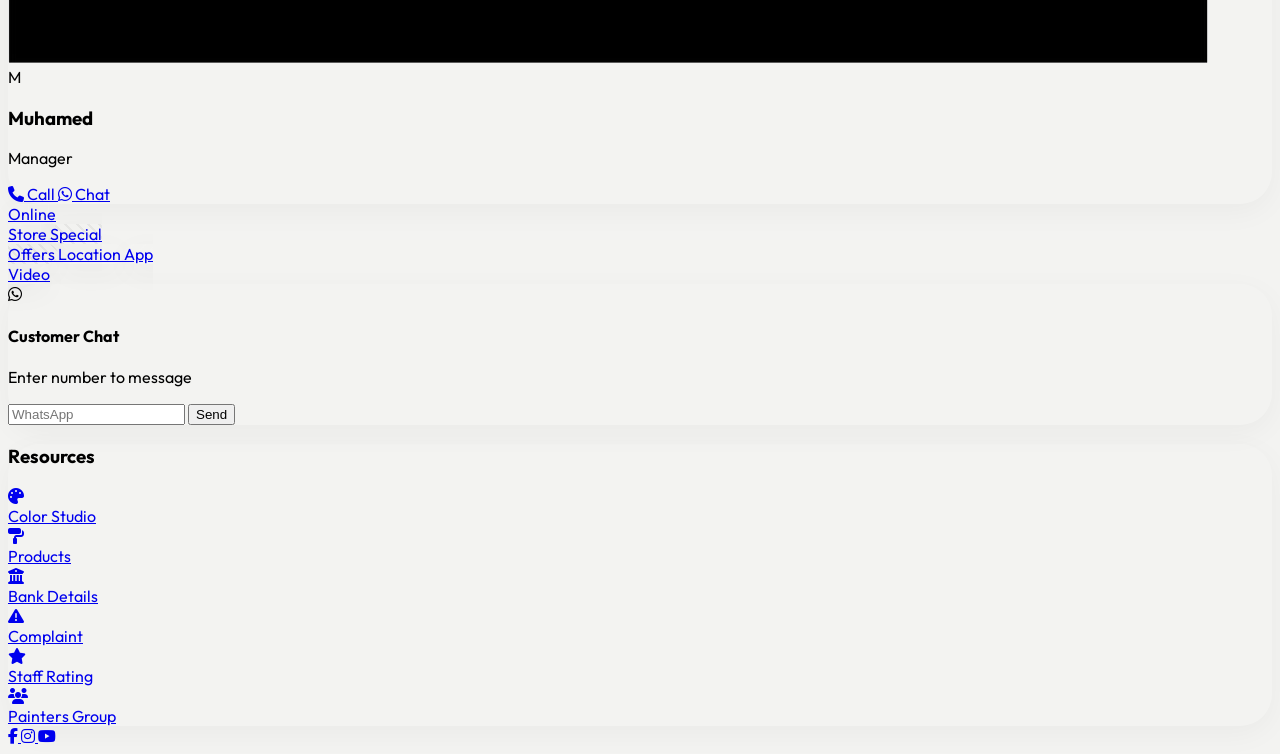
==== commit 69871922: "Optimize digital visiting card mobile layout and fix links" ====
--- a/visiting_card/index.html
+++ b/visiting_card/index.html
@@ -56,6 +56,12 @@
             transition: transform 0.3s cubic-bezier(0.4, 0, 0.2, 1), box-shadow 0.3s cubic-bezier(0.4, 0, 0.2, 1);
         }
         
+        @media (max-width: 767px) {
+            .bento-card {
+                border-radius: 16px;
+            }
+        }
+        
         .bento-card:hover {
             transform: translateY(-2px);
             box-shadow: 0 12px 40px rgba(0,0,0,0.08);
@@ -71,7 +77,7 @@
             transform: translateY(-2px);
             box-shadow: 0 8px 25px rgba(0,0,0,0.06);
         }
-
+        
         .icon-wrapper {
             transition: transform 0.3s cubic-bezier(0.34, 1.56, 0.64, 1);
         }
@@ -81,191 +87,394 @@
         }
     </style>
 </head>
-<body class="min-h-screen text-black flex flex-col items-center pb-20 pt-4 px-4 md:px-8">
-
-    <!-- Floating Navigation Bar -->
-    <div class="w-full max-w-4xl mb-6">
-        <div class="bg-gray-900 text-white rounded-full px-6 py-3 flex flex-row justify-between items-center shadow-bento border border-white/10">
-            <div class="flex items-center">
-                <span class="font-extrabold text-lg tracking-tight drop-shadow-md">Digital Visiting Card</span>
-            </div>
-            <a href="https://nanco-five.vercel.app/" target="_blank" class="bento-pill bg-lime-spark text-black px-5 py-2 text-sm font-bold hover:bg-white transition-colors shadow-sm">
-                Website
+<body class="h-[100dvh] md:min-h-screen md:h-auto text-black flex flex-col items-center p-3 md:pb-20 md:pt-4 md:px-8 overflow-hidden md:overflow-visible">
+
+    <!-- DESKTOP VIEW (Hidden on Mobile) -->
+    <!-- This exactly matches the original layout requested by the user -->
+    <div class="hidden md:flex flex-col w-full max-w-4xl">
+        
+        <!-- Floating Navigation Bar -->
+        <div class="w-full mb-6">
+            <div class="bg-gray-900 text-white rounded-full px-6 py-3 flex flex-row justify-between items-center shadow-bento border border-white/10">
+                <div class="flex items-center">
+                    <span class="font-extrabold text-lg tracking-tight drop-shadow-md">Digital Visiting Card</span>
+                </div>
+                <a href="https://nanco-paints.vercel.app/" target="_blank" class="bento-pill bg-lime-spark text-black px-5 py-2 text-sm font-bold hover:bg-white transition-colors shadow-sm">
+                    Website
+                </a>
+            </div>
+        </div>
+
+        <div class="w-full grid grid-cols-1 md:grid-cols-2 gap-4">
+
+            <!-- Hero / Branch Info -->
+            <div class="bento-card bg-gray-900 p-8 md:col-span-2 flex flex-col items-center text-center relative overflow-hidden">
+                <!-- Background Image with Dark Overlay -->
+                <div class="absolute inset-0 z-0 bg-black">
+                    <img src="../assets/visualizer%20bg.jpg" alt="Background" class="w-full h-full object-cover opacity-40">
+                </div>
+                
+                <img src="../card/light-logo.png" alt="Nanco Logo" class="h-12 md:h-16 object-contain mb-4 relative z-10 brightness-0 invert drop-shadow-md">
+                <h1 class="text-2xl md:text-3xl font-extrabold tracking-tight mb-2 relative z-10 text-white drop-shadow-lg">NANCO FACTORY OUTLET-HO</h1>
+                <p class="text-gray-200 text-sm md:text-base font-medium max-w-md mb-4 relative z-10 drop-shadow-md">
+                    Tirur Kuttipuram Road, Codakel<br>Near Petrol Pump, PO Thirunavaya, 676301
+                </p>
+                
+                <div class="flex flex-wrap justify-center gap-2 mb-2 relative z-10">
+                    <span class="bg-black/40 text-white px-4 py-1.5 rounded-full text-xs font-bold backdrop-blur-md border border-white/10">GST: 32DBYPC0519Q1Z8</span>
+                    <a href="tel:9744145756" class="bg-lime-spark text-black px-4 py-1.5 rounded-full text-xs font-bold hover:bg-white transition-colors shadow-lg">
+                        <i class="fa-solid fa-phone mr-1"></i> 9744145756
+                    </a>
+                </div>
+            </div>
+
+            <!-- AI Voice Translator Link (Highlight) -->
+            <a href="../card/index.html" class="bento-card bg-lime-spark p-6 md:col-span-2 flex items-center justify-between group cursor-pointer shadow-md">
+                <div>
+                    <div class="text-xs font-bold uppercase tracking-widest mb-1 opacity-70">AI Tool</div>
+                    <h3 class="text-xl font-extrabold">Nanco Voice Translator</h3>
+                    <p class="text-sm font-medium mt-1 opacity-80">Live speech-to-text translation lab.</p>
+                </div>
+                <div class="w-14 h-14 bg-white rounded-full flex items-center justify-center shadow-sm group-hover:scale-110 transition-transform">
+                    <i class="fa-solid fa-language text-2xl text-black"></i>
+                </div>
             </a>
+
+            <!-- Install All PWA App Link -->
+            <a href="https://nanco-paints.vercel.app/" target="_blank" class="bento-card bg-gradient-to-r from-blue-600 to-indigo-800 text-white p-6 md:col-span-2 flex items-center justify-between group cursor-pointer relative overflow-hidden shadow-lg border border-black/5">
+                <!-- Background accent graphic -->
+                <i class="fa-solid fa-cloud-arrow-down absolute -right-4 -bottom-6 text-9xl opacity-10 transform group-hover:-translate-y-2 group-hover:scale-110 transition-all duration-500"></i>
+                
+                <div class="relative z-10">
+                    <div class="text-xs font-bold uppercase tracking-widest mb-1 text-blue-200">App Center</div>
+                    <h3 class="text-xl font-extrabold drop-shadow-sm">Install All Tools</h3>
+                    <p class="text-sm font-medium mt-1 text-blue-100/90">Download the Nanco Hub PWA for native access.</p>
+                </div>
+                <div class="w-14 h-14 bg-white/10 backdrop-blur-md rounded-full flex items-center justify-center shadow-sm border border-white/20 group-hover:scale-110 group-hover:bg-white/20 transition-all relative z-10">
+                    <i class="fa-solid fa-download text-xl text-white"></i>
+                </div>
+            </a>
+
+            <!-- Staff Card -->
+            <div class="bento-card bg-gray-900 p-6 flex flex-col justify-between relative overflow-hidden text-white">
+                <!-- Background Image with Dark Overlay -->
+                <div class="absolute inset-0 z-0 bg-black">
+                    <img src="../assets/callbg.jpg" alt="Background" class="w-full h-full object-cover opacity-50">
+                </div>
+
+                <div class="flex items-center gap-4 mb-6 relative z-10 drop-shadow-md">
+                    <div class="w-16 h-16 bg-white/10 rounded-full p-1 shadow-sm shrink-0 backdrop-blur-md border border-white/20">
+                        <img src="staff/uploads/1781792643_6a33ff83ef217.jpeg" onerror="this.style.display='none'; this.nextElementSibling.style.display='flex';" class="w-full h-full rounded-full object-cover">
+                        <div class="w-full h-full rounded-full bg-gray-800 hidden items-center justify-center text-white text-xl font-bold">M</div>
+                    </div>
+                    <div>
+                        <h3 class="text-lg font-extrabold text-white drop-shadow-lg">Muhamed</h3>
+                        <p class="text-sm font-medium text-gray-200">Manager • Thirunavaya</p>
+                    </div>
+                </div>
+                
+                <div class="flex gap-2 relative z-10">
+                    <a href="tel:9744145756" class="flex-1 bg-white/20 rounded-2xl py-3 flex items-center justify-center gap-2 font-bold text-sm text-white hover:bg-white/30 backdrop-blur-md border border-white/10 transition-colors shadow-lg">
+                        <i class="fa-solid fa-phone"></i> Call
+                    </a>
+                    <a href="https://wa.me/8111804398" target="_blank" class="flex-1 bg-lime-spark rounded-2xl py-3 flex items-center justify-center gap-2 font-bold text-sm text-black hover:bg-white transition-colors shadow-lg">
+                        <i class="fa-brands fa-whatsapp text-green-700 text-lg"></i> Chat
+                    </a>
+                </div>
+            </div>
+
+            <!-- Quick Links Bento Grid -->
+            <div class="grid grid-cols-2 gap-4">
+                <!-- Cobalt Band with Grid Pattern -->
+                <a href="https://trkmfg.com/admin/cart/" target="_blank" class="bento-card bg-cobalt-band text-white p-5 flex flex-col items-end justify-start text-right group cursor-pointer aspect-square relative overflow-hidden shadow-lg border border-black/5" style="background-image: linear-gradient(rgba(255,255,255,0.1) 1px, transparent 1px), linear-gradient(90deg, rgba(255,255,255,0.1) 1px, transparent 1px); background-size: 20px 20px;">
+                    <i class="fa-solid fa-store absolute -bottom-2 left-0 md:left-2 text-[7rem] md:text-[8rem] opacity-40 transform -rotate-12 group-hover:scale-110 group-hover:-rotate-6 transition-transform duration-500"></i>
+                    <span class="font-extrabold text-base md:text-lg drop-shadow-md relative z-10 leading-tight">Online<br>Store</span>
+                </a>
+                
+                <!-- Mustard Pop with Diagonal Stripes -->
+                <a href="https://trkmfg.com/color/login/offer_view.php" target="_blank" class="bento-card bg-mustard-pop text-black p-5 flex flex-col items-end justify-start text-right group cursor-pointer aspect-square relative overflow-hidden shadow-lg border border-black/5" style="background-image: repeating-linear-gradient(45deg, rgba(0,0,0,0.05) 0, rgba(0,0,0,0.05) 2px, transparent 2px, transparent 8px);">
+                    <i class="fa-solid fa-tags absolute -bottom-2 left-0 md:left-2 text-[7rem] md:text-[8rem] opacity-30 transform -rotate-12 group-hover:scale-110 group-hover:-rotate-6 transition-transform duration-500"></i>
+                    <span class="font-extrabold text-base md:text-lg drop-shadow-sm relative z-10 leading-tight">Special<br>Offers</span>
+                </a>
+                
+                <!-- Maroon Plate with Polka Dots -->
+                <a href="https://maps.app.goo.gl/jFPQ5KvFjgc5iy5z5" target="_blank" class="bento-card bg-maroon-plate text-white p-5 flex flex-col items-end justify-start text-right group cursor-pointer aspect-square relative overflow-hidden shadow-lg border border-black/5" style="background-image: radial-gradient(rgba(255,255,255,0.15) 2px, transparent 2px); background-size: 16px 16px;">
+                    <i class="fa-solid fa-location-dot absolute -bottom-2 left-2 md:left-4 text-[7rem] md:text-[8rem] opacity-40 transform -rotate-12 group-hover:scale-110 group-hover:-rotate-6 transition-transform duration-500"></i>
+                    <span class="font-extrabold text-base md:text-lg drop-shadow-md relative z-10 leading-tight">Store<br>Location</span>
+                </a>
+
+                <!-- Forest Ink with Reverse Diagonal Stripes -->
+                <a href="https://trkmfg.com/nanco/login/all_product.php" target="_blank" class="bento-card bg-forest-ink text-white p-5 flex flex-col items-end justify-start text-right group cursor-pointer aspect-square relative overflow-hidden shadow-lg border border-black/5" style="background-image: repeating-linear-gradient(-45deg, rgba(255,255,255,0.06) 0, rgba(255,255,255,0.06) 2px, transparent 2px, transparent 8px);">
+                    <i class="fa-solid fa-play absolute -bottom-2 left-0 md:left-2 text-[7rem] md:text-[8rem] opacity-40 transform -rotate-12 group-hover:scale-110 group-hover:-rotate-6 transition-transform duration-500"></i>
+                    <span class="font-extrabold text-base md:text-lg text-balance drop-shadow-md relative z-10 leading-tight">App<br>Video</span>
+                </a>
+            </div>
+
+            <!-- Direct Customer Chat Widget -->
+            <div class="bento-card bg-white p-6 md:col-span-2 flex flex-col md:flex-row items-center gap-4">
+                <div class="w-12 h-12 bg-green-50 text-green-500 rounded-2xl flex items-center justify-center text-2xl shrink-0">
+                    <i class="fa-brands fa-whatsapp"></i>
+                </div>
+                <div class="flex-1 text-center md:text-left w-full">
+                    <h4 class="font-bold">Customer Chat</h4>
+                    <p class="text-xs text-gray-500 mb-2 md:mb-0">Enter a customer's number to instantly message them.</p>
+                </div>
+                <div class="flex w-full md:w-auto">
+                    <input type="tel" id="customer_mobile_desktop" placeholder="WhatsApp Number" class="bg-gray-100 rounded-l-2xl px-4 py-3 text-sm font-medium w-full md:w-48 outline-none focus:ring-2 focus:ring-lime-spark">
+                    <button onclick="openWhatsapp('desktop')" class="bg-black text-white px-5 py-3 rounded-r-2xl font-bold text-sm hover:bg-gray-800 transition-colors">
+                        Send
+                    </button>
+                </div>
+            </div>
+
+            <!-- Additional Links List -->
+            <div class="bento-card bg-lavender-mist p-6 md:col-span-2 border border-black/5">
+                <h3 class="font-extrabold text-lg mb-4 text-black">Resources</h3>
+                <div class="grid grid-cols-1 sm:grid-cols-2 gap-3">
+                    <a href="https://nanco-paints.vercel.app/colors.html" target="_blank" class="flex items-center gap-3 p-3 rounded-2xl hover:bg-gray-50 transition-colors group">
+                        <div class="w-10 h-10 bg-leaf-wash rounded-full flex items-center justify-center text-forest-ink icon-wrapper"><i class="fa-solid fa-palette"></i></div>
+                        <span class="font-semibold text-sm">Color Studio</span>
+                    </a>
+                    <a href="https://nanco-paints.vercel.app/products.html" target="_blank" class="flex items-center gap-3 p-3 rounded-2xl hover:bg-gray-50 transition-colors group">
+                        <div class="w-10 h-10 bg-gray-100 rounded-full flex items-center justify-center text-gray-700 icon-wrapper"><i class="fa-solid fa-paint-roller"></i></div>
+                        <span class="font-semibold text-sm">Products</span>
+                    </a>
+                    <a href="bank_details.php?id=9" target="_blank" class="flex items-center gap-3 p-3 rounded-2xl hover:bg-gray-50 transition-colors group">
+                        <div class="w-10 h-10 bg-gray-100 rounded-full flex items-center justify-center text-gray-700 icon-wrapper"><i class="fa-solid fa-building-columns"></i></div>
+                        <span class="font-semibold text-sm">Bank Details</span>
+                    </a>
+                    <a href="https://trkmfg.com/nanco/complaint.php" target="_blank" class="flex items-center gap-3 p-3 rounded-2xl hover:bg-gray-50 transition-colors group">
+                        <div class="w-10 h-10 bg-gray-100 rounded-full flex items-center justify-center text-gray-700 icon-wrapper"><i class="fa-solid fa-triangle-exclamation"></i></div>
+                        <span class="font-semibold text-sm">Complaint</span>
+                    </a>
+                    <a href="https://trkmfg.com/nanco/staff_rating.php" target="_blank" class="flex items-center gap-3 p-3 rounded-2xl hover:bg-gray-50 transition-colors group">
+                        <div class="w-10 h-10 bg-gray-100 rounded-full flex items-center justify-center text-gray-700 icon-wrapper"><i class="fa-solid fa-star"></i></div>
+                        <span class="font-semibold text-sm">Staff Rating</span>
+                    </a>
+                    <a href="https://chat.whatsapp.com/E2bJkGaMHL31SEFvOdfPUx?s=qt&amp;p=a&amp;mlu=2&amp;amv=3" target="_blank" class="flex items-center gap-3 p-3 rounded-2xl hover:bg-gray-50 transition-colors group">
+                        <div class="w-10 h-10 bg-green-100 rounded-full flex items-center justify-center text-green-700 icon-wrapper"><i class="fa-solid fa-users"></i></div>
+                        <span class="font-semibold text-sm">Painters Group</span>
+                    </a>
+                </div>
+            </div>
+
+            <!-- Footer Socials -->
+            <div class="md:col-span-2 flex justify-center gap-4 mt-4">
+                <a href="https://www.facebook.com/share/1FBpDUJU29/" target="_blank" class="w-12 h-12 bg-white rounded-full flex items-center justify-center text-xl text-blue-600 shadow-sm hover:scale-110 hover:-rotate-6 transition-transform">
+                    <i class="fa-brands fa-facebook-f"></i>
+                </a>
+                <a href="https://www.instagram.com/nancopaints" target="_blank" class="w-12 h-12 bg-white rounded-full flex items-center justify-center text-xl text-pink-600 shadow-sm hover:scale-110 hover:-rotate-6 transition-transform">
+                    <i class="fa-brands fa-instagram"></i>
+                </a>
+                <a href="https://www.youtube.com/@nancopaints" target="_blank" class="w-12 h-12 bg-white rounded-full flex items-center justify-center text-xl text-red-600 shadow-sm hover:scale-110 hover:-rotate-6 transition-transform">
+                    <i class="fa-brands fa-youtube"></i>
+                </a>
+            </div>
+
         </div>
     </div>
 
-    <div class="w-full max-w-4xl grid grid-cols-1 md:grid-cols-2 gap-4">
-
-        <!-- Hero / Branch Info -->
-        <div class="bento-card bg-gray-900 p-8 md:col-span-2 flex flex-col items-center text-center relative overflow-hidden">
-            <!-- Background Image with Dark Overlay -->
-            <div class="absolute inset-0 z-0 bg-black">
-                <img src="../assets/visualizer%20bg.jpg" alt="Background" class="w-full h-full object-cover opacity-40">
-            </div>
+    <!-- MOBILE VIEW (Hidden on Desktop) -->
+    <!-- Extremely compact non-scrolling mobile layout -->
+    <div class="flex flex-col w-full max-w-4xl flex-1 md:hidden h-full">
+
+        <!-- Floating Navigation Bar -->
+        <div class="w-full mb-3 shrink-0">
+            <div class="bg-gray-900 text-white rounded-full px-5 py-2.5 flex flex-row justify-between items-center shadow-bento border border-white/10">
+                <div class="flex items-center">
+                    <span class="font-extrabold text-sm sm:text-base tracking-tight drop-shadow-md">Digital Visiting Card</span>
+                </div>
+                <a href="https://nanco-paints.vercel.app/" target="_blank" class="bento-pill bg-lime-spark text-black px-4 py-1.5 text-xs font-bold hover:bg-white transition-colors shadow-sm">
+                    Website
+                </a>
+            </div>
+        </div>
+
+        <div class="w-full flex-1 flex flex-col justify-between gap-2 overflow-hidden pb-2">
+
+            <!-- Hero / Branch Info -->
+            <div class="bento-card bg-gray-900 p-3 sm:p-4 flex flex-col items-center justify-center text-center relative overflow-hidden gap-1.5 sm:gap-2" style="flex: 1.2;">
+                <!-- Background Image with Dark Overlay -->
+                <div class="absolute inset-0 z-0 bg-black">
+                    <img src="../assets/visualizer%20bg.jpg" alt="Background" class="w-full h-full object-cover opacity-40">
+                </div>
+                
+                <img src="../card/light-logo.png" alt="Nanco Logo" class="h-6 sm:h-8 object-contain relative z-10 brightness-0 invert drop-shadow-md shrink-0">
+                
+                <div class="w-full min-w-0 relative z-10 flex flex-col items-center">
+                    <h1 class="text-[13px] sm:text-sm font-extrabold tracking-tight mb-0.5 text-white drop-shadow-lg text-balance w-full">NANCO FACTORY OUTLET-HO</h1>
+                    <p class="text-gray-200 text-[9px] sm:text-[10px] font-medium max-w-md mb-1.5 drop-shadow-md leading-tight text-balance w-full">
+                        Tirur Kuttipuram Road, Codakel, Near Petrol Pump, PO Thirunavaya, 676301
+                    </p>
+                    
+                    <div class="flex flex-wrap gap-1.5 justify-center mt-0.5">
+                        <span class="bg-black/40 text-white px-2.5 py-1 rounded-full text-[9px] font-bold backdrop-blur-md border border-white/10">GST: 32DBYPC0519Q1Z8</span>
+                        <a href="tel:9744145756" class="bg-lime-spark text-black px-2.5 py-1 rounded-full text-[9px] font-bold hover:bg-white transition-colors shadow-lg">
+                            <i class="fa-solid fa-phone mr-1"></i> 9744145756
+                        </a>
+                    </div>
+                </div>
+            </div>
+
+            <!-- Tools Grid (Side by side on mobile) -->
+            <div class="grid grid-cols-2 gap-2" style="flex: 1;">
+                <!-- AI Voice Translator Link (Highlight) -->
+                <a href="../card/index.html" class="bento-card bg-lime-spark p-3 flex items-center justify-between group cursor-pointer shadow-md h-full">
+                    <div class="min-w-0 flex-1">
+                        <div class="text-[9px] sm:text-[10px] font-bold uppercase tracking-widest mb-1 opacity-70">AI Tool</div>
+                        <h3 class="text-xs sm:text-sm font-extrabold leading-tight truncate">Voice Translator</h3>
+                        <p class="text-[9px] sm:text-[10px] font-medium mt-1 opacity-80 truncate">Speech translation lab.</p>
+                    </div>
+                    <div class="w-8 h-8 sm:w-10 sm:h-10 bg-white rounded-full flex items-center justify-center shadow-sm group-hover:scale-110 transition-transform shrink-0 ml-2">
+                        <i class="fa-solid fa-language text-sm sm:text-base text-black"></i>
+                    </div>
+                </a>
+
+                <!-- Install All PWA App Link -->
+                <a href="https://nanco-paints.vercel.app/" target="_blank" class="bento-card bg-gradient-to-r from-blue-600 to-indigo-800 text-white p-3 flex items-center justify-between group cursor-pointer relative overflow-hidden shadow-lg border border-black/5 h-full">
+                    <!-- Background accent graphic -->
+                    <i class="fa-solid fa-cloud-arrow-down absolute -right-2 -bottom-3 text-5xl opacity-10 transform group-hover:-translate-y-2 group-hover:scale-110 transition-all duration-500"></i>
+                    
+                    <div class="relative z-10 min-w-0 flex-1">
+                        <div class="text-[9px] sm:text-[10px] font-bold uppercase tracking-widest mb-1 text-blue-200">App Center</div>
+                        <h3 class="text-xs sm:text-sm font-extrabold leading-tight drop-shadow-sm truncate">Install Tools</h3>
+                        <p class="text-[9px] sm:text-[10px] font-medium mt-1 text-blue-100/90 truncate">Download Nanco Hub.</p>
+                    </div>
+                    <div class="w-8 h-8 sm:w-10 sm:h-10 bg-white/10 backdrop-blur-md rounded-full flex items-center justify-center shadow-sm border border-white/20 group-hover:scale-110 group-hover:bg-white/20 transition-all relative z-10 shrink-0 ml-2">
+                        <i class="fa-solid fa-download text-sm sm:text-base text-white"></i>
+                    </div>
+                </a>
+            </div>
+
+            <!-- Staff & Quick Links Container -->
+            <div class="grid grid-cols-2 gap-2" style="flex: 1.5;">
+                <!-- Staff Card -->
+                <div class="bento-card bg-gray-900 p-3 flex flex-col justify-center gap-2 relative overflow-hidden text-white h-full">
+                    <!-- Background Image with Dark Overlay -->
+                    <div class="absolute inset-0 z-0 bg-black">
+                        <img src="../assets/callbg.jpg" alt="Background" class="w-full h-full object-cover opacity-50">
+                    </div>
+
+                    <div class="flex flex-row items-center gap-2 relative z-10 drop-shadow-md text-left">
+                        <div class="w-10 h-10 bg-white/10 rounded-full p-0.5 shadow-sm shrink-0 backdrop-blur-md border border-white/20">
+                            <img src="staff/uploads/1781792643_6a33ff83ef217.jpeg" onerror="this.style.display='none'; this.nextElementSibling.style.display='flex';" class="w-full h-full rounded-full object-cover">
+                            <div class="w-full h-full rounded-full bg-gray-800 hidden items-center justify-center text-white text-xs font-bold">M</div>
+                        </div>
+                        <div class="min-w-0">
+                            <h3 class="text-xs sm:text-sm font-extrabold text-white drop-shadow-lg leading-tight truncate">Muhamed</h3>
+                            <p class="text-[9px] sm:text-[10px] font-medium text-gray-200 truncate">Manager</p>
+                        </div>
+                    </div>
+                    
+                    <div class="flex gap-1.5 relative z-10 w-full mt-1">
+                        <a href="tel:9744145756" class="flex-1 bg-white/20 rounded-lg py-1.5 flex items-center justify-center gap-1 font-bold text-[10px] sm:text-xs text-white hover:bg-white/30 backdrop-blur-md border border-white/10 transition-colors shadow-lg">
+                            <i class="fa-solid fa-phone"></i> Call
+                        </a>
+                        <a href="https://wa.me/8111804398" target="_blank" class="flex-1 bg-lime-spark rounded-lg py-1.5 flex items-center justify-center gap-1 font-bold text-[10px] sm:text-xs text-black hover:bg-white transition-colors shadow-lg">
+                            <i class="fa-brands fa-whatsapp text-green-700 text-sm"></i> Chat
+                        </a>
+                    </div>
+                </div>
+
+                <!-- Quick Links Bento Grid -->
+                <div class="grid grid-cols-2 grid-rows-2 gap-2 h-full">
+                    <!-- Cobalt Band with Grid Pattern -->
+                    <a href="https://trkmfg.com/admin/cart/" target="_blank" class="bento-card bg-cobalt-band text-white p-2 flex flex-col items-center justify-center gap-1 group cursor-pointer relative overflow-hidden shadow-lg border border-black/5" style="background-image: linear-gradient(rgba(255,255,255,0.1) 1px, transparent 1px), linear-gradient(90deg, rgba(255,255,255,0.1) 1px, transparent 1px); background-size: 20px 20px;">
+                        <span class="font-extrabold text-[10px] sm:text-xs drop-shadow-md relative z-10 leading-tight text-center">Online<br>Store</span>
+                    </a>
+                    
+                    <!-- Mustard Pop with Diagonal Stripes -->
+                    <a href="https://trkmfg.com/color/login/offer_view.php" target="_blank" class="bento-card bg-mustard-pop text-black p-2 flex flex-col items-center justify-center gap-1 group cursor-pointer relative overflow-hidden shadow-lg border border-black/5" style="background-image: repeating-linear-gradient(45deg, rgba(0,0,0,0.05) 0, rgba(0,0,0,0.05) 2px, transparent 2px, transparent 8px);">
+                        <span class="font-extrabold text-[10px] sm:text-xs drop-shadow-sm relative z-10 leading-tight text-center">Special<br>Offers</span>
+                    </a>
+                    
+                    <!-- Maroon Plate with Polka Dots -->
+                    <a href="https://maps.app.goo.gl/jFPQ5KvFjgc5iy5z5" target="_blank" class="bento-card bg-maroon-plate text-white p-2 flex flex-col items-center justify-center gap-1 group cursor-pointer relative overflow-hidden shadow-lg border border-black/5" style="background-image: radial-gradient(rgba(255,255,255,0.15) 2px, transparent 2px); background-size: 16px 16px;">
+                        <span class="font-extrabold text-[10px] sm:text-xs drop-shadow-md relative z-10 leading-tight text-center">Location</span>
+                    </a>
+
+                    <!-- Forest Ink with Reverse Diagonal Stripes -->
+                    <a href="https://trkmfg.com/nanco/login/all_product.php" target="_blank" class="bento-card bg-forest-ink text-white p-2 flex flex-col items-center justify-center gap-1 group cursor-pointer relative overflow-hidden shadow-lg border border-black/5" style="background-image: repeating-linear-gradient(-45deg, rgba(255,255,255,0.06) 0, rgba(255,255,255,0.06) 2px, transparent 2px, transparent 8px);">
+                        <span class="font-extrabold text-[10px] sm:text-xs text-balance drop-shadow-md relative z-10 leading-tight text-center">App<br>Video</span>
+                    </a>
+                </div>
+            </div>
+
+            <!-- Direct Customer Chat Widget -->
+            <div class="bento-card bg-white p-3 flex flex-row items-center gap-3 shrink-0" style="flex: 0.8;">
+                <div class="w-9 h-9 bg-green-50 text-green-500 rounded-xl flex items-center justify-center text-lg shrink-0">
+                    <i class="fa-brands fa-whatsapp"></i>
+                </div>
+                <div class="flex-1 text-left w-full min-w-0">
+                    <h4 class="font-bold text-[11px] sm:text-xs leading-tight truncate">Customer Chat</h4>
+                    <p class="text-[9px] sm:text-[10px] text-gray-500 hidden sm:block truncate mt-0.5">Enter number to message</p>
+                </div>
+                <div class="flex shrink-0">
+                    <input type="tel" id="customer_mobile_mobile" placeholder="WhatsApp" class="bg-gray-100 rounded-l-xl px-3 py-1.5 text-[10px] sm:text-[11px] font-medium w-28 sm:w-36 outline-none focus:ring-2 focus:ring-lime-spark">
+                    <button onclick="openWhatsapp('mobile')" class="bg-black text-white px-3 py-1.5 rounded-r-xl font-bold text-[10px] sm:text-[11px] hover:bg-gray-800 transition-colors">
+                        Send
+                    </button>
+                </div>
+            </div>
+
+            <!-- Additional Links List -->
+            <div class="bento-card bg-lavender-mist p-3 border border-black/5 flex flex-col justify-center" style="flex: 1.2;">
+                <h3 class="font-extrabold text-[11px] sm:text-xs mb-2 text-black text-center leading-tight">Resources</h3>
+                <div class="grid grid-cols-3 gap-2">
+                    <a href="https://nanco-paints.vercel.app/colors.html" target="_blank" class="flex flex-row items-center gap-1.5 p-1.5 rounded-xl hover:bg-gray-50/50 transition-colors group text-left">
+                        <div class="w-7 h-7 bg-leaf-wash rounded-full flex items-center justify-center text-forest-ink icon-wrapper text-[10px] shrink-0"><i class="fa-solid fa-palette"></i></div>
+                        <span class="font-semibold text-[9px] sm:text-[10px] leading-tight truncate">Color Studio</span>
+                    </a>
+                    <a href="https://nanco-paints.vercel.app/products.html" target="_blank" class="flex flex-row items-center gap-1.5 p-1.5 rounded-xl hover:bg-gray-50/50 transition-colors group text-left">
+                        <div class="w-7 h-7 bg-gray-100 rounded-full flex items-center justify-center text-gray-700 icon-wrapper text-[10px] shrink-0"><i class="fa-solid fa-paint-roller"></i></div>
+                        <span class="font-semibold text-[9px] sm:text-[10px] leading-tight truncate">Products</span>
+                    </a>
+                    <a href="bank_details.php?id=9" target="_blank" class="flex flex-row items-center gap-1.5 p-1.5 rounded-xl hover:bg-gray-50/50 transition-colors group text-left">
+                        <div class="w-7 h-7 bg-gray-100 rounded-full flex items-center justify-center text-gray-700 icon-wrapper text-[10px] shrink-0"><i class="fa-solid fa-building-columns"></i></div>
+                        <span class="font-semibold text-[9px] sm:text-[10px] leading-tight truncate">Bank Details</span>
+                    </a>
+                    <a href="https://trkmfg.com/nanco/complaint.php" target="_blank" class="flex flex-row items-center gap-1.5 p-1.5 rounded-xl hover:bg-gray-50/50 transition-colors group text-left">
+                        <div class="w-7 h-7 bg-gray-100 rounded-full flex items-center justify-center text-gray-700 icon-wrapper text-[10px] shrink-0"><i class="fa-solid fa-triangle-exclamation"></i></div>
+                        <span class="font-semibold text-[9px] sm:text-[10px] leading-tight truncate">Complaint</span>
+                    </a>
+                    <a href="https://trkmfg.com/nanco/staff_rating.php" target="_blank" class="flex flex-row items-center gap-1.5 p-1.5 rounded-xl hover:bg-gray-50/50 transition-colors group text-left">
+                        <div class="w-7 h-7 bg-gray-100 rounded-full flex items-center justify-center text-gray-700 icon-wrapper text-[10px] shrink-0"><i class="fa-solid fa-star"></i></div>
+                        <span class="font-semibold text-[9px] sm:text-[10px] leading-tight truncate">Staff Rating</span>
+                    </a>
+                    <a href="https://chat.whatsapp.com/E2bJkGaMHL31SEFvOdfPUx?s=qt&amp;p=a&amp;mlu=2&amp;amv=3" target="_blank" class="flex flex-row items-center gap-1.5 p-1.5 rounded-xl hover:bg-gray-50/50 transition-colors group text-left">
+                        <div class="w-7 h-7 bg-green-100 rounded-full flex items-center justify-center text-green-700 icon-wrapper text-[10px] shrink-0"><i class="fa-solid fa-users"></i></div>
+                        <span class="font-semibold text-[9px] sm:text-[10px] leading-tight truncate">Painters Group</span>
+                    </a>
+                </div>
+            </div>
+
+            <!-- Footer Socials -->
+            <div class="flex justify-center gap-4 mt-1 shrink-0 pb-1">
+                <a href="https://www.facebook.com/share/1FBpDUJU29/" target="_blank" class="w-8 h-8 bg-white rounded-full flex items-center justify-center text-[11px] sm:text-xs text-blue-600 shadow-sm hover:scale-110 hover:-rotate-6 transition-transform">
+                    <i class="fa-brands fa-facebook-f"></i>
+                </a>
+                <a href="https://www.instagram.com/nancopaints" target="_blank" class="w-8 h-8 bg-white rounded-full flex items-center justify-center text-[11px] sm:text-xs text-pink-600 shadow-sm hover:scale-110 hover:-rotate-6 transition-transform">
+                    <i class="fa-brands fa-instagram"></i>
+                </a>
+                <a href="https://www.youtube.com/@nancopaints" target="_blank" class="w-8 h-8 bg-white rounded-full flex items-center justify-center text-[11px] sm:text-xs text-red-600 shadow-sm hover:scale-110 hover:-rotate-6 transition-transform">
+                    <i class="fa-brands fa-youtube"></i>
+                </a>
+            </div>
+
+        </div>
+    </div>
+
+    <script>
+        function openWhatsapp(deviceType) {
+            let inputId = deviceType === 'desktop' ? 'customer_mobile_desktop' : 'customer_mobile_mobile';
+            let mobileInput = document.getElementById(inputId);
             
-            <img src="../card/light-logo.png" alt="Nanco Logo" class="h-12 md:h-16 object-contain mb-4 relative z-10 brightness-0 invert drop-shadow-md">
-            <h1 class="text-2xl md:text-3xl font-extrabold tracking-tight mb-2 relative z-10 text-white drop-shadow-lg">NANCO FACTORY OUTLET-HO</h1>
-            <p class="text-gray-200 text-sm md:text-base font-medium max-w-md mb-4 relative z-10 drop-shadow-md">
-                Tirur Kuttipuram Road, Codakel<br>Near Petrol Pump, PO Thirunavaya, 676301
-            </p>
+            // Fallback if not found
+            if (!mobileInput) {
+               mobileInput = document.getElementById('customer_mobile');
+            }
             
-            <div class="flex flex-wrap justify-center gap-2 mb-2 relative z-10">
-                <span class="bg-black/40 text-white px-4 py-1.5 rounded-full text-xs font-bold backdrop-blur-md border border-white/10">GST: 32DBYPC0519Q1Z8</span>
-                <a href="tel:9744145756" class="bg-lime-spark text-black px-4 py-1.5 rounded-full text-xs font-bold hover:bg-white transition-colors shadow-lg">
-                    <i class="fa-solid fa-phone mr-1"></i> 9744145756
-                </a>
-            </div>
-        </div>
-
-        <!-- AI Voice Translator Link (Highlight) -->
-        <a href="../card/index.html" class="bento-card bg-lime-spark p-6 md:col-span-2 flex items-center justify-between group cursor-pointer shadow-md">
-            <div>
-                <div class="text-xs font-bold uppercase tracking-widest mb-1 opacity-70">AI Tool</div>
-                <h3 class="text-xl font-extrabold">Nanco Voice Translator</h3>
-                <p class="text-sm font-medium mt-1 opacity-80">Live speech-to-text translation lab.</p>
-            </div>
-            <div class="w-14 h-14 bg-white rounded-full flex items-center justify-center shadow-sm group-hover:scale-110 transition-transform">
-                <i class="fa-solid fa-language text-2xl text-black"></i>
-            </div>
-        </a>
-
-        <!-- Install All PWA App Link -->
-        <a href="https://nanco-five.vercel.app/" target="_blank" class="bento-card bg-gradient-to-r from-blue-600 to-indigo-800 text-white p-6 md:col-span-2 flex items-center justify-between group cursor-pointer relative overflow-hidden shadow-lg border border-black/5">
-            <!-- Background accent graphic -->
-            <i class="fa-solid fa-cloud-arrow-down absolute -right-4 -bottom-6 text-9xl opacity-10 transform group-hover:-translate-y-2 group-hover:scale-110 transition-all duration-500"></i>
-            
-            <div class="relative z-10">
-                <div class="text-xs font-bold uppercase tracking-widest mb-1 text-blue-200">App Center</div>
-                <h3 class="text-xl font-extrabold drop-shadow-sm">Install All Tools</h3>
-                <p class="text-sm font-medium mt-1 text-blue-100/90">Download the Nanco Hub PWA for native access.</p>
-            </div>
-            <div class="w-14 h-14 bg-white/10 backdrop-blur-md rounded-full flex items-center justify-center shadow-sm border border-white/20 group-hover:scale-110 group-hover:bg-white/20 transition-all relative z-10">
-                <i class="fa-solid fa-download text-xl text-white"></i>
-            </div>
-        </a>
-
-        <!-- Staff Card -->
-        <div class="bento-card bg-gray-900 p-6 flex flex-col justify-between relative overflow-hidden text-white">
-            <!-- Background Image with Dark Overlay -->
-            <div class="absolute inset-0 z-0 bg-black">
-                <img src="../assets/callbg.jpg" alt="Background" class="w-full h-full object-cover opacity-50">
-            </div>
-
-            <div class="flex items-center gap-4 mb-6 relative z-10 drop-shadow-md">
-                <div class="w-16 h-16 bg-white/10 rounded-full p-1 shadow-sm shrink-0 backdrop-blur-md border border-white/20">
-                    <img src="staff/uploads/1781792643_6a33ff83ef217.jpeg" onerror="this.style.display='none'; this.nextElementSibling.style.display='flex';" class="w-full h-full rounded-full object-cover">
-                    <div class="w-full h-full rounded-full bg-gray-800 hidden items-center justify-center text-white text-xl font-bold">M</div>
-                </div>
-                <div>
-                    <h3 class="text-lg font-extrabold text-white drop-shadow-lg">Muhamed</h3>
-                    <p class="text-sm font-medium text-gray-200">Manager • Thirunavaya</p>
-                </div>
-            </div>
-            
-            <div class="flex gap-2 relative z-10">
-                <a href="tel:9744145756" class="flex-1 bg-white/20 rounded-2xl py-3 flex items-center justify-center gap-2 font-bold text-sm text-white hover:bg-white/30 backdrop-blur-md border border-white/10 transition-colors shadow-lg">
-                    <i class="fa-solid fa-phone"></i> Call
-                </a>
-                <a href="https://wa.me/8111804398" target="_blank" class="flex-1 bg-lime-spark rounded-2xl py-3 flex items-center justify-center gap-2 font-bold text-sm text-black hover:bg-white transition-colors shadow-lg">
-                    <i class="fa-brands fa-whatsapp text-green-700 text-lg"></i> Chat
-                </a>
-            </div>
-        </div>
-
-        <!-- Quick Links Bento Grid -->
-        <div class="grid grid-cols-2 gap-4">
-            <!-- Cobalt Band with Grid Pattern -->
-            <a href="https://trkmfg.com/admin/cart/" target="_blank" class="bento-card bg-cobalt-band text-white p-5 flex flex-col items-end justify-start text-right group cursor-pointer aspect-square relative overflow-hidden shadow-lg border border-black/5" style="background-image: linear-gradient(rgba(255,255,255,0.1) 1px, transparent 1px), linear-gradient(90deg, rgba(255,255,255,0.1) 1px, transparent 1px); background-size: 20px 20px;">
-                <i class="fa-solid fa-store absolute -bottom-2 left-0 md:left-2 text-[7rem] md:text-[8rem] opacity-40 transform -rotate-12 group-hover:scale-110 group-hover:-rotate-6 transition-transform duration-500"></i>
-                <span class="font-extrabold text-base md:text-lg drop-shadow-md relative z-10 leading-tight">Online<br>Store</span>
-            </a>
-            
-            <!-- Mustard Pop with Diagonal Stripes -->
-            <a href="https://trkmfg.com/color/login/offer_view.php" target="_blank" class="bento-card bg-mustard-pop text-black p-5 flex flex-col items-end justify-start text-right group cursor-pointer aspect-square relative overflow-hidden shadow-lg border border-black/5" style="background-image: repeating-linear-gradient(45deg, rgba(0,0,0,0.05) 0, rgba(0,0,0,0.05) 2px, transparent 2px, transparent 8px);">
-                <i class="fa-solid fa-tags absolute -bottom-2 left-0 md:left-2 text-[7rem] md:text-[8rem] opacity-30 transform -rotate-12 group-hover:scale-110 group-hover:-rotate-6 transition-transform duration-500"></i>
-                <span class="font-extrabold text-base md:text-lg drop-shadow-sm relative z-10 leading-tight">Special<br>Offers</span>
-            </a>
-            
-            <!-- Maroon Plate with Polka Dots -->
-            <a href="https://maps.app.goo.gl/jFPQ5KvFjgc5iy5z5" target="_blank" class="bento-card bg-maroon-plate text-white p-5 flex flex-col items-end justify-start text-right group cursor-pointer aspect-square relative overflow-hidden shadow-lg border border-black/5" style="background-image: radial-gradient(rgba(255,255,255,0.15) 2px, transparent 2px); background-size: 16px 16px;">
-                <i class="fa-solid fa-location-dot absolute -bottom-2 left-2 md:left-4 text-[7rem] md:text-[8rem] opacity-40 transform -rotate-12 group-hover:scale-110 group-hover:-rotate-6 transition-transform duration-500"></i>
-                <span class="font-extrabold text-base md:text-lg drop-shadow-md relative z-10 leading-tight">Store<br>Location</span>
-            </a>
-
-            <!-- Forest Ink with Reverse Diagonal Stripes -->
-            <a href="https://trkmfg.com/nanco/login/all_product.php" target="_blank" class="bento-card bg-forest-ink text-white p-5 flex flex-col items-end justify-start text-right group cursor-pointer aspect-square relative overflow-hidden shadow-lg border border-black/5" style="background-image: repeating-linear-gradient(-45deg, rgba(255,255,255,0.06) 0, rgba(255,255,255,0.06) 2px, transparent 2px, transparent 8px);">
-                <i class="fa-solid fa-play absolute -bottom-2 left-0 md:left-2 text-[7rem] md:text-[8rem] opacity-40 transform -rotate-12 group-hover:scale-110 group-hover:-rotate-6 transition-transform duration-500"></i>
-                <span class="font-extrabold text-base md:text-lg text-balance drop-shadow-md relative z-10 leading-tight">App<br>Video</span>
-            </a>
-        </div>
-
-        <!-- Direct Customer Chat Widget -->
-        <div class="bento-card bg-white p-6 md:col-span-2 flex flex-col md:flex-row items-center gap-4">
-            <div class="w-12 h-12 bg-green-50 text-green-500 rounded-2xl flex items-center justify-center text-2xl shrink-0">
-                <i class="fa-brands fa-whatsapp"></i>
-            </div>
-            <div class="flex-1 text-center md:text-left w-full">
-                <h4 class="font-bold">Customer Chat</h4>
-                <p class="text-xs text-gray-500 mb-2 md:mb-0">Enter a customer's number to instantly message them.</p>
-            </div>
-            <div class="flex w-full md:w-auto">
-                <input type="tel" id="customer_mobile" placeholder="WhatsApp Number" class="bg-gray-100 rounded-l-2xl px-4 py-3 text-sm font-medium w-full md:w-48 outline-none focus:ring-2 focus:ring-lime-spark">
-                <button onclick="openWhatsapp()" class="bg-black text-white px-5 py-3 rounded-r-2xl font-bold text-sm hover:bg-gray-800 transition-colors">
-                    Send
-                </button>
-            </div>
-        </div>
-
-        <!-- Additional Links List -->
-        <div class="bento-card bg-lavender-mist p-6 md:col-span-2 border border-black/5">
-            <h3 class="font-extrabold text-lg mb-4 text-black">Resources</h3>
-            <div class="grid grid-cols-1 sm:grid-cols-2 gap-3">
-                <a href="https://nanco-five.vercel.app/colors.html" target="_blank" class="flex items-center gap-3 p-3 rounded-2xl hover:bg-gray-50 transition-colors group">
-                    <div class="w-10 h-10 bg-leaf-wash rounded-full flex items-center justify-center text-forest-ink icon-wrapper"><i class="fa-solid fa-palette"></i></div>
-                    <span class="font-semibold text-sm">Color Studio</span>
-                </a>
-                <a href="https://nanco-five.vercel.app/products.html" target="_blank" class="flex items-center gap-3 p-3 rounded-2xl hover:bg-gray-50 transition-colors group">
-                    <div class="w-10 h-10 bg-gray-100 rounded-full flex items-center justify-center text-gray-700 icon-wrapper"><i class="fa-solid fa-paint-roller"></i></div>
-                    <span class="font-semibold text-sm">Products</span>
-                </a>
-                <a href="bank_details.php?id=9" target="_blank" class="flex items-center gap-3 p-3 rounded-2xl hover:bg-gray-50 transition-colors group">
-                    <div class="w-10 h-10 bg-gray-100 rounded-full flex items-center justify-center text-gray-700 icon-wrapper"><i class="fa-solid fa-building-columns"></i></div>
-                    <span class="font-semibold text-sm">Bank Details</span>
-                </a>
-                <a href="https://trkmfg.com/nanco/complaint.php" target="_blank" class="flex items-center gap-3 p-3 rounded-2xl hover:bg-gray-50 transition-colors group">
-                    <div class="w-10 h-10 bg-gray-100 rounded-full flex items-center justify-center text-gray-700 icon-wrapper"><i class="fa-solid fa-triangle-exclamation"></i></div>
-                    <span class="font-semibold text-sm">Complaint</span>
-                </a>
-                <a href="https://trkmfg.com/nanco/staff_rating.php" target="_blank" class="flex items-center gap-3 p-3 rounded-2xl hover:bg-gray-50 transition-colors group">
-                    <div class="w-10 h-10 bg-gray-100 rounded-full flex items-center justify-center text-gray-700 icon-wrapper"><i class="fa-solid fa-star"></i></div>
-                    <span class="font-semibold text-sm">Staff Rating</span>
-                </a>
-                <a href="https://chat.whatsapp.com/E2bJkGaMHL31SEFvOdfPUx?s=qt&amp;p=a&amp;mlu=2&amp;amv=3" target="_blank" class="flex items-center gap-3 p-3 rounded-2xl hover:bg-gray-50 transition-colors group">
-                    <div class="w-10 h-10 bg-green-100 rounded-full flex items-center justify-center text-green-700 icon-wrapper"><i class="fa-solid fa-users"></i></div>
-                    <span class="font-semibold text-sm">Painters Group</span>
-                </a>
-            </div>
-        </div>
-
-        <!-- Footer Socials -->
-        <div class="md:col-span-2 flex justify-center gap-4 mt-4">
-            <a href="https://www.facebook.com/share/1FBpDUJU29/" target="_blank" class="w-12 h-12 bg-white rounded-full flex items-center justify-center text-xl text-blue-600 shadow-sm hover:scale-110 hover:-rotate-6 transition-transform">
-                <i class="fa-brands fa-facebook-f"></i>
-            </a>
-            <a href="https://www.instagram.com/nancopaints" target="_blank" class="w-12 h-12 bg-white rounded-full flex items-center justify-center text-xl text-pink-600 shadow-sm hover:scale-110 hover:-rotate-6 transition-transform">
-                <i class="fa-brands fa-instagram"></i>
-            </a>
-            <a href="https://www.youtube.com/@nancopaints" target="_blank" class="w-12 h-12 bg-white rounded-full flex items-center justify-center text-xl text-red-600 shadow-sm hover:scale-110 hover:-rotate-6 transition-transform">
-                <i class="fa-brands fa-youtube"></i>
-            </a>
-        </div>
-
-    </div>
-
-    <script>
-        function openWhatsapp() {
-            let mobile = document.getElementById('customer_mobile').value.trim();
+            let mobile = mobileInput ? mobileInput.value.trim() : '';
             if (mobile === '') {
                 alert('Please enter a WhatsApp number');
                 return;
